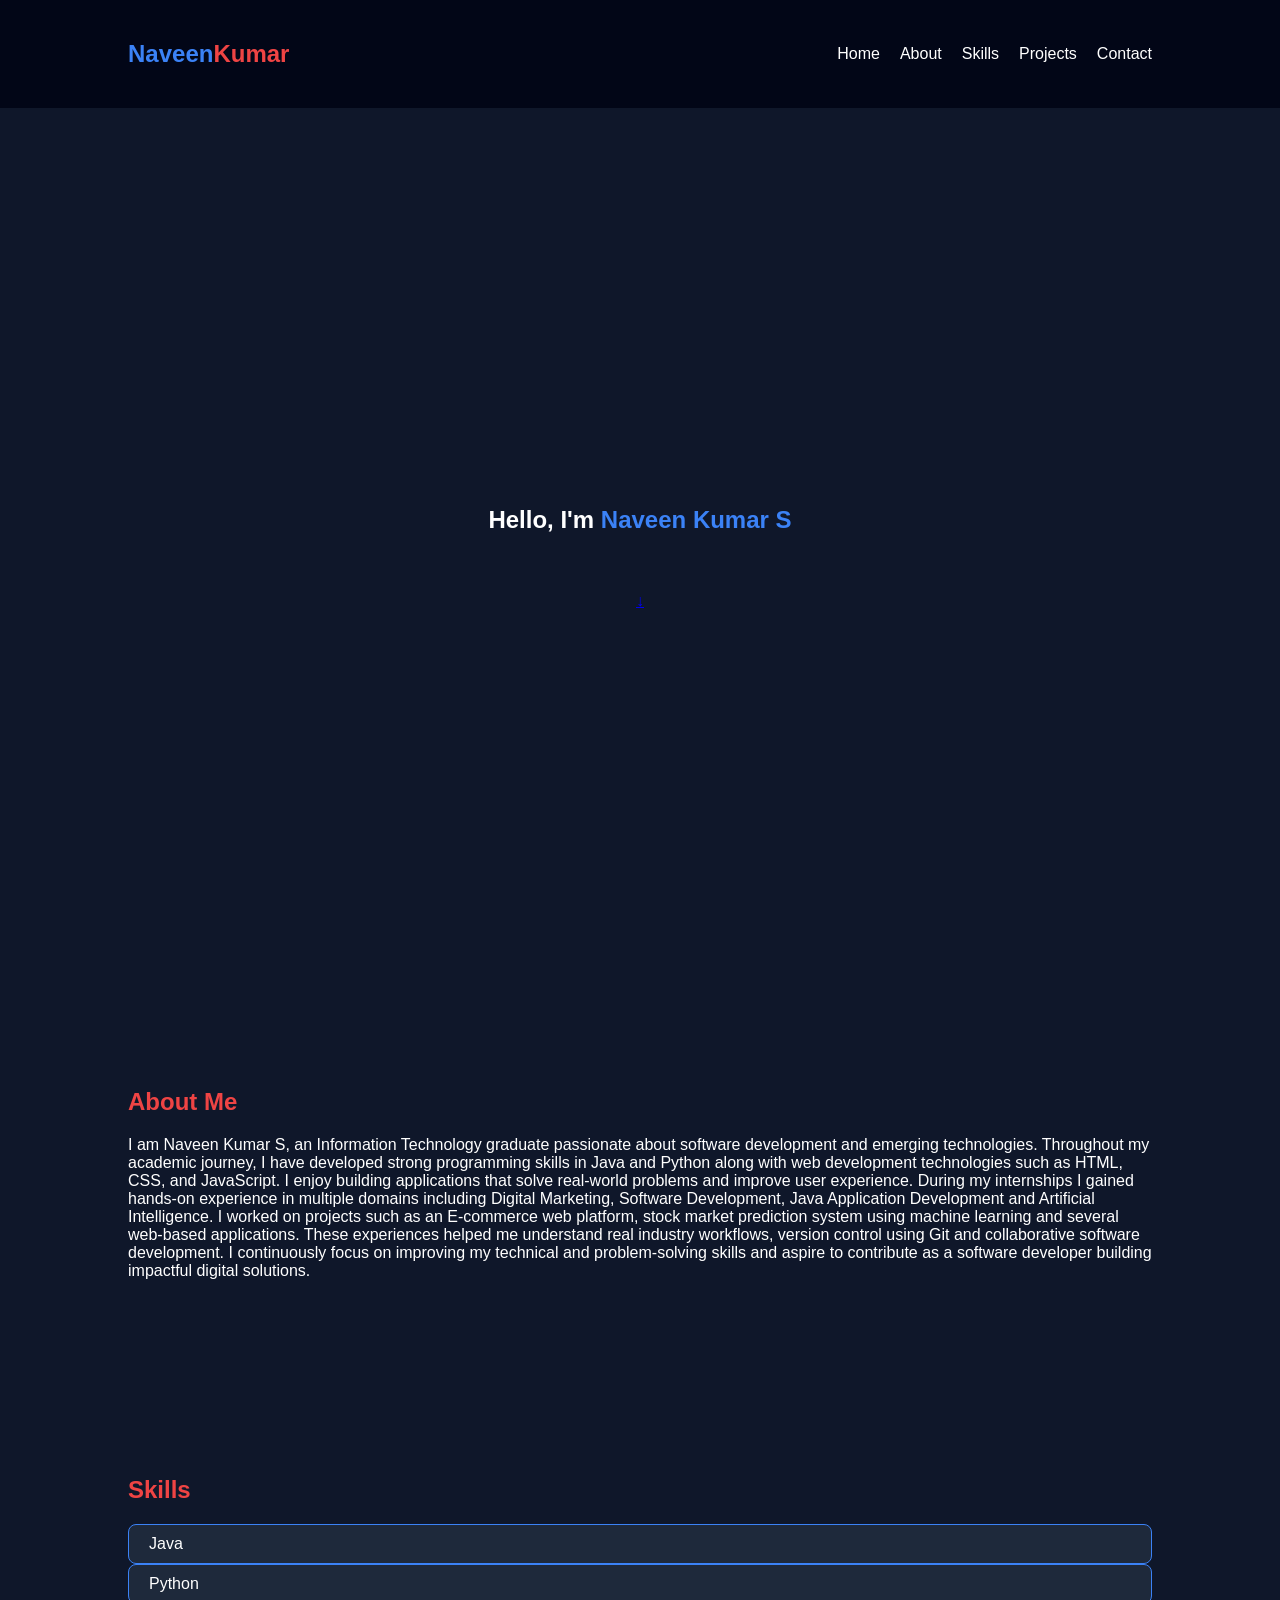
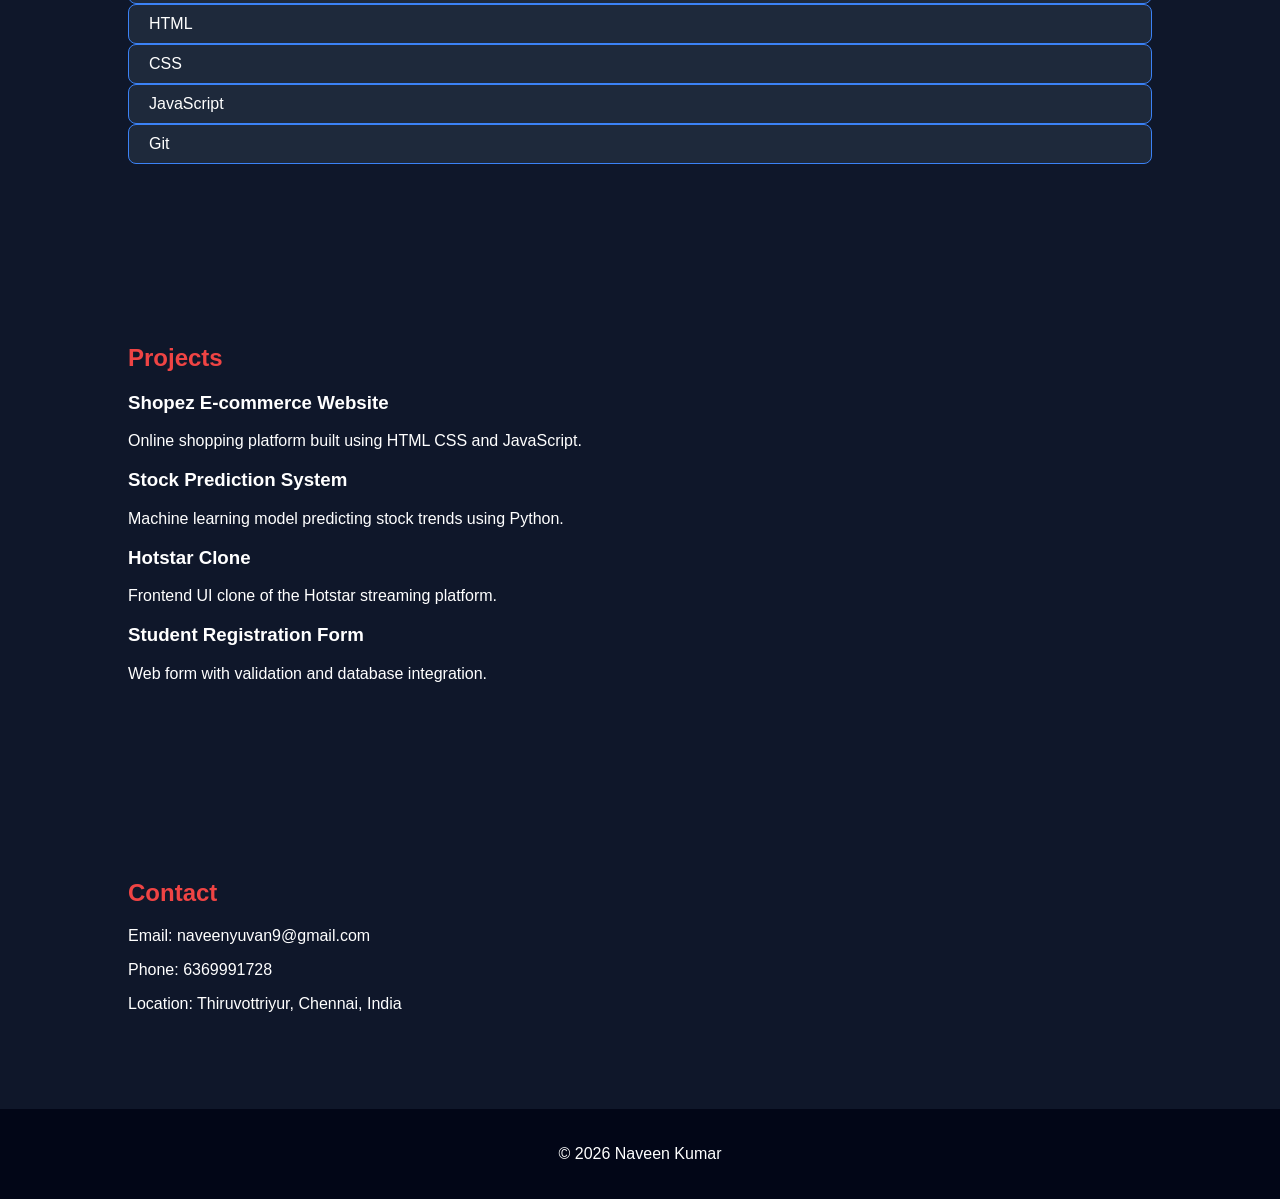
==== index.html @ 556db819 "Update index.html" ====
<!DOCTYPE html>
<html lang="en">

<head>
<meta charset="UTF-8">
<title>Naveen Kumar S| Portfolio</title>

<link rel="stylesheet" href="style.css">

</head>

<body>

<nav>

<h2 class="logo">Naveen<span>Kumar</span></h2>

<ul>

<li><a href="#home">Home</a></li>
<li><a href="#about">About</a></li>
<li><a href="#skills">Skills</a></li>
<li><a href="#projects">Projects</a></li>
<li><a href="#contact">Contact</a></li>

</ul>

</nav>


<section id="home" class="hero">

<h1>Hello, I'm <span>Naveen Kumar S</span></h1>

<h3 class="typing"></h3>

<div class="scroll-down">

<a href="#about">↓</a>

</div>

</section>



<section id="about">

<h2>About Me</h2>

<p>

I am Naveen Kumar S, an Information Technology graduate passionate about
software development and emerging technologies.

Throughout my academic journey, I have developed strong programming
skills in Java and Python along with web development technologies
such as HTML, CSS, and JavaScript.

I enjoy building applications that solve real-world problems and
improve user experience.

During my internships I gained hands-on experience in multiple domains
including Digital Marketing, Software Development, Java Application
Development and Artificial Intelligence.

I worked on projects such as an E-commerce web platform, stock market
prediction system using machine learning and several web-based
applications.

These experiences helped me understand real industry workflows,
version control using Git and collaborative software development.

I continuously focus on improving my technical and problem-solving
skills and aspire to contribute as a software developer building
impactful digital solutions.

</p>

</section>



<section id="skills">

<h2>Skills</h2>

<div class="skills-container">

<div class="skill">Java</div>
<div class="skill">Python</div>
<div class="skill">HTML</div>
<div class="skill">CSS</div>
<div class="skill">JavaScript</div>
<div class="skill">Git</div>

</div>

</section>



<section id="projects">

<h2>Projects</h2>

<div class="projects-grid">

<div class="project-card">

<h3>Shopez E-commerce Website</h3>

<p>
Online shopping platform built using HTML CSS and JavaScript.
</p>

</div>

<div class="project-card">

<h3>Stock Prediction System</h3>

<p>
Machine learning model predicting stock trends using Python.
</p>

</div>

<div class="project-card">

<h3>Hotstar Clone</h3>

<p>
Frontend UI clone of the Hotstar streaming platform.
</p>

</div>

<div class="project-card">

<h3>Student Registration Form</h3>

<p>
Web form with validation and database integration.
</p>

</div>

</div>

</section>



<section id="contact">

<h2>Contact</h2>

<p>Email: naveenyuvan9@gmail.com</p>
<p>Phone: 6369991728</p>
<p>Location: Thiruvottriyur, Chennai, India</p>

</section>



<footer>

<p>© 2026 Naveen Kumar</p>

</footer>


<script src="script.js"></script>
</body>
</html>
---- style.css ----
body{
font-family: Arial;
margin:0;
background:#0f172a;
color:white;
}

nav{
display:flex;
justify-content:space-between;
align-items:center;
padding:20px 10%;
background:#020617;
}

.logo{
color:#3b82f6;
}

.logo span{
color:#ef4444;
}

nav ul{
list-style:none;
display:flex;
gap:20px;
}

nav a{
color:white;
text-decoration:none;
}

.hero{
height:80vh;
display:flex;
flex-direction:column;
justify-content:center;
align-items:center;
text-align:center;
}

.hero span{
color:#3b82f6;
}

section{
padding:80px 10%;
}

h2{
color:#ef4444;
margin-bottom:20px;
}

.skill-box{
display:flex;
flex-wrap:wrap;
gap:15px;
}

.skill{
background:#1e293b;
padding:10px 20px;
border-radius:8px;
border:1px solid #3b82f6;
}

.project-container{
display:grid;
grid-template-columns:repeat(auto-fit,minmax(250px,1fr));
gap:20px;
}

.project{
background:#1e293b;
padding:20px;
border-radius:10px;
border-left:4px solid #ef4444;
}

footer{
text-align:center;
padding:20px;
background:#020617;
}
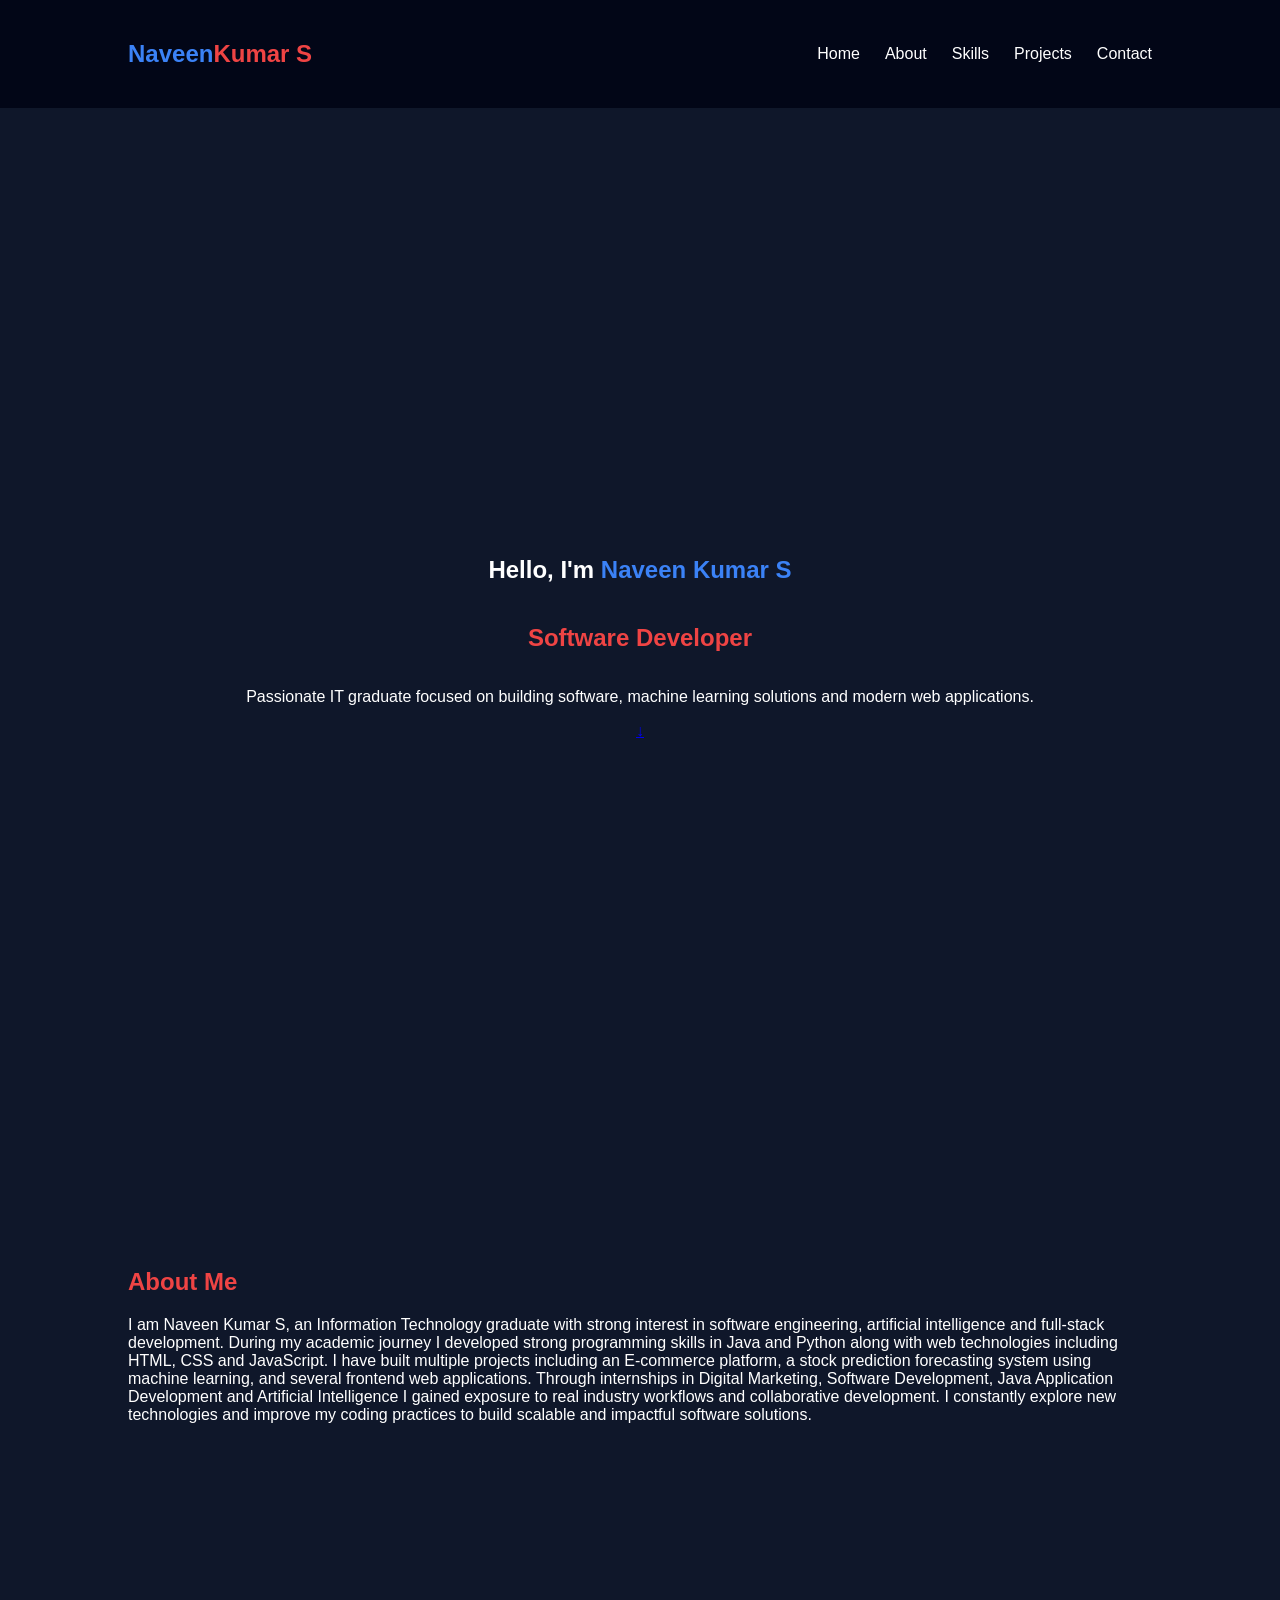
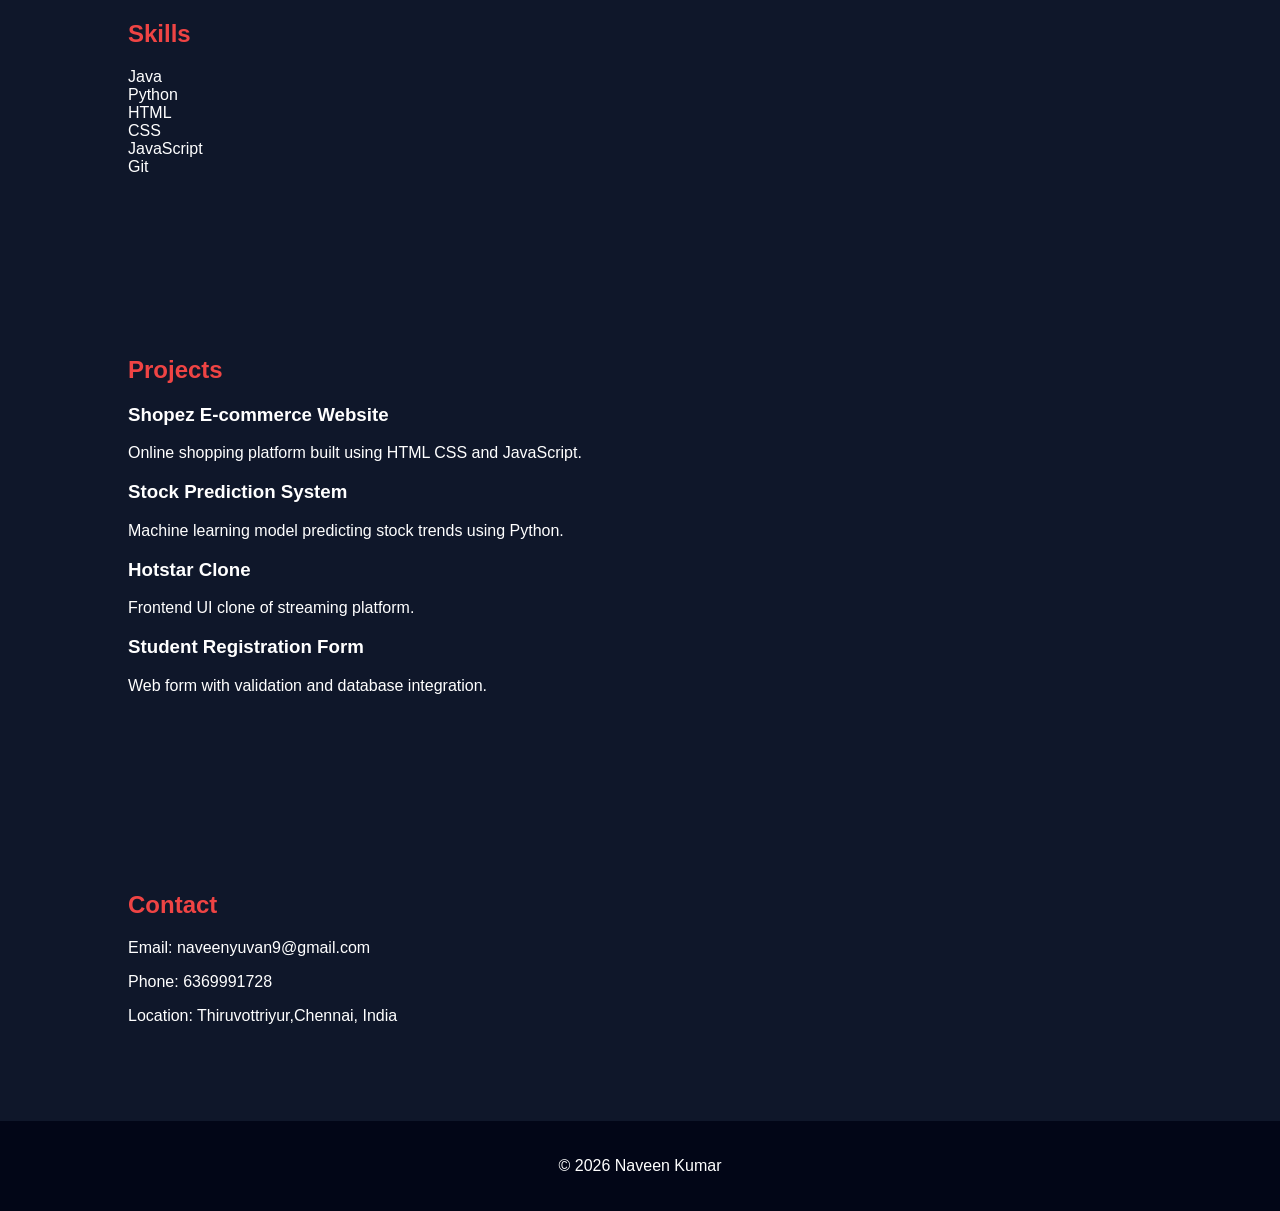
==== commit 50905aff: "Update index.html" ====
--- a/index.html
+++ b/index.html
@@ -11,9 +11,11 @@
 
 <body>
 
+<div id="particles"></div>
+
 <nav>
 
-<h2 class="logo">Naveen<span>Kumar</span></h2>
+<h2 class="logo">Naveen<span>Kumar S</span></h2>
 
 <ul>
 
@@ -32,13 +34,14 @@
 
 <h1>Hello, I'm <span>Naveen Kumar S</span></h1>
 
-<h3 class="typing"></h3>
+<h2 class="typing"></h2>
 
-<div class="scroll-down">
+<p class="hero-desc">
+Passionate IT graduate focused on building software,
+machine learning solutions and modern web applications.
+</p>
 
-<a href="#about">↓</a>
-
-</div>
+<a href="#about" class="down-arrow">↓</a>
 
 </section>
 
@@ -50,30 +53,24 @@
 
 <p>
 
-I am Naveen Kumar S, an Information Technology graduate passionate about
-software development and emerging technologies.
-
-Throughout my academic journey, I have developed strong programming
-skills in Java and Python along with web development technologies
-such as HTML, CSS, and JavaScript.
-
-I enjoy building applications that solve real-world problems and
-improve user experience.
-
-During my internships I gained hands-on experience in multiple domains
-including Digital Marketing, Software Development, Java Application
-Development and Artificial Intelligence.
-
-I worked on projects such as an E-commerce web platform, stock market
-prediction system using machine learning and several web-based
-applications.
-
-These experiences helped me understand real industry workflows,
-version control using Git and collaborative software development.
-
-I continuously focus on improving my technical and problem-solving
-skills and aspire to contribute as a software developer building
-impactful digital solutions.
+  I am Naveen Kumar S, an Information Technology graduate with
+strong interest in software engineering, artificial intelligence
+and full-stack development.
+  
+  During my academic journey I developed strong programming skills
+in Java and Python along with web technologies including
+HTML, CSS and JavaScript.
+  
+  I have built multiple projects including an E-commerce platform,
+a stock prediction forecasting system using machine learning,
+and several frontend web applications.
+  
+  Through internships in Digital Marketing, Software Development,
+Java Application Development and Artificial Intelligence I gained
+exposure to real industry workflows and collaborative development.
+  
+  I constantly explore new technologies and improve my coding
+practices to build scalable and impactful software solutions.
 
 </p>
 
@@ -85,14 +82,14 @@
 
 <h2>Skills</h2>
 
-<div class="skills-container">
+<div class="skills">
 
-<div class="skill">Java</div>
-<div class="skill">Python</div>
-<div class="skill">HTML</div>
-<div class="skill">CSS</div>
-<div class="skill">JavaScript</div>
-<div class="skill">Git</div>
+<div class="card">Java</div>
+<div class="card">Python</div>
+<div class="card">HTML</div>
+<div class="card">CSS</div>
+<div class="card">JavaScript</div>
+<div class="card">Git</div>
 
 </div>
 
@@ -104,9 +101,9 @@
 
 <h2>Projects</h2>
 
-<div class="projects-grid">
+<div class="projects">
 
-<div class="project-card">
+<div class="project">
 
 <h3>Shopez E-commerce Website</h3>
 
@@ -116,7 +113,7 @@
 
 </div>
 
-<div class="project-card">
+<div class="project">
 
 <h3>Stock Prediction System</h3>
 
@@ -126,17 +123,17 @@
 
 </div>
 
-<div class="project-card">
+<div class="project">
 
 <h3>Hotstar Clone</h3>
 
 <p>
-Frontend UI clone of the Hotstar streaming platform.
+Frontend UI clone of streaming platform.
 </p>
 
 </div>
 
-<div class="project-card">
+<div class="project">
 
 <h3>Student Registration Form</h3>
 
@@ -158,7 +155,7 @@
 
 <p>Email: naveenyuvan9@gmail.com</p>
 <p>Phone: 6369991728</p>
-<p>Location: Thiruvottriyur, Chennai, India</p>
+<p>Location: Thiruvottriyur,Chennai, India</p>
 
 </section>
 
--- a/style.css
+++ b/style.css
@@ -1,87 +1,170 @@
 body{
-font-family: Arial;
+
 margin:0;
+font-family:Arial;
 background:#0f172a;
 color:white;
+scroll-behavior:smooth;
+
 }
 
 nav{
+
 display:flex;
 justify-content:space-between;
 align-items:center;
 padding:20px 10%;
 background:#020617;
+position:sticky;
+top:0;
+
 }
 
 .logo{
+
 color:#3b82f6;
+
 }
 
 .logo span{
+
 color:#ef4444;
+
 }
 
 nav ul{
+
 list-style:none;
 display:flex;
-gap:20px;
+gap:25px;
+
 }
 
 nav a{
+
 color:white;
 text-decoration:none;
+transition:0.3s;
+
+}
+
+nav a:hover{
+
+color:#ef4444;
+
 }
 
 .hero{
-height:80vh;
+
+height:100vh;
 display:flex;
 flex-direction:column;
 justify-content:center;
 align-items:center;
 text-align:center;
+
 }
 
 .hero span{
+
 color:#3b82f6;
+
+}
+
+.typing{
+
+color:#ef4444;
+
+}
+
+.scroll-down{
+
+margin-top:40px;
+font-size:40px;
+
+}
+
+.scroll-down a{
+
+color:white;
+text-decoration:none;
+animation: bounce 2s infinite;
+
+}
+
+@keyframes bounce{
+
+0%,100%{transform:translateY(0);}
+50%{transform:translateY(10px);}
+
 }
 
 section{
+
 padding:80px 10%;
+animation:fadeIn 1s;
+
 }
 
 h2{
+
 color:#ef4444;
 margin-bottom:20px;
+
 }
 
-.skill-box{
+.skills-container{
+
 display:flex;
 flex-wrap:wrap;
 gap:15px;
+
 }
 
 .skill{
+
 background:#1e293b;
 padding:10px 20px;
-border-radius:8px;
+border-radius:10px;
 border:1px solid #3b82f6;
+
 }
 
-.project-container{
+.projects-grid{
+
 display:grid;
 grid-template-columns:repeat(auto-fit,minmax(250px,1fr));
 gap:20px;
+
 }
 
-.project{
+.project-card{
+
 background:#1e293b;
 padding:20px;
 border-radius:10px;
 border-left:4px solid #ef4444;
+transition:0.3s;
+
+}
+
+.project-card:hover{
+
+transform:translateY(-5px);
+
 }
 
 footer{
+
 text-align:center;
 padding:20px;
 background:#020617;
+
 }
+
+@keyframes fadeIn{
+
+from{opacity:0;}
+to{opacity:1;}
+
+}
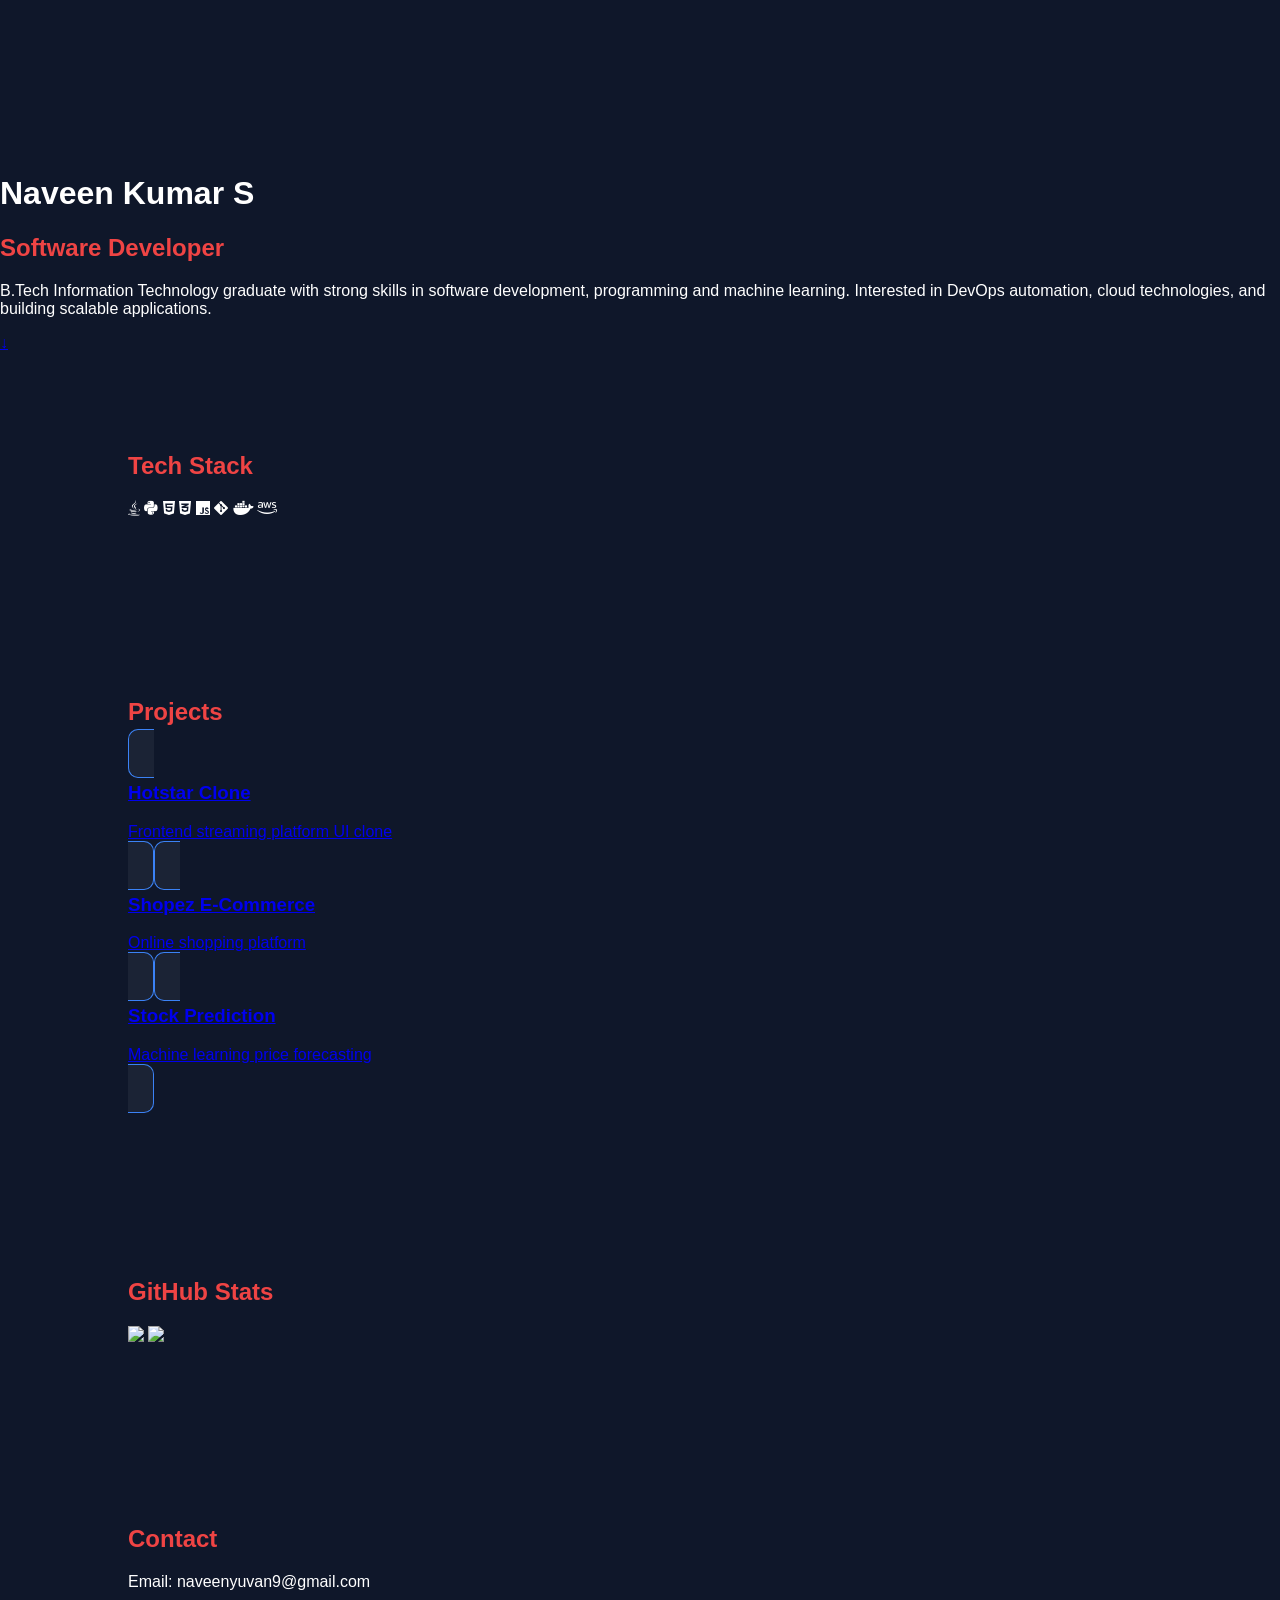
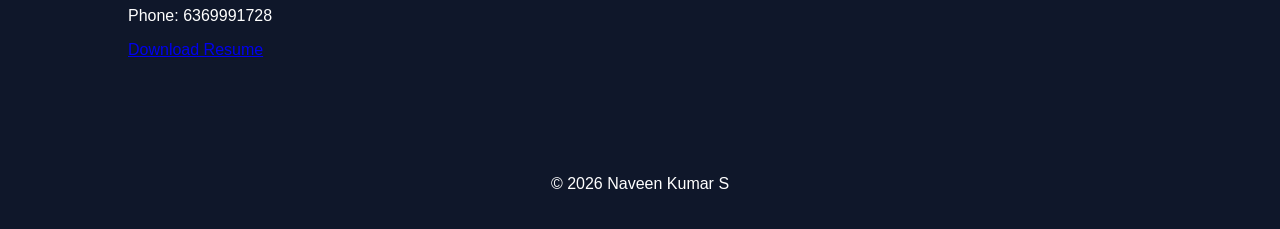
==== commit 0181cf4d: "Update index.html" ====
--- a/index.html
+++ b/index.html
@@ -2,172 +2,130 @@
 <html lang="en">
 
 <head>
+
 <meta charset="UTF-8">
-<title>Naveen Kumar S| Portfolio</title>
+<meta name="viewport" content="width=device-width, initial-scale=1.0">
+
+<title>Naveen Kumar S | Developer Portfolio</title>
 
 <link rel="stylesheet" href="style.css">
+
+<link rel="stylesheet"
+href="https://cdnjs.cloudflare.com/ajax/libs/font-awesome/6.4.0/css/all.min.css">
+
+<script src="https://cdn.jsdelivr.net/npm/typed.js@2.0.12"></script>
 
 </head>
 
 <body>
 
-<div id="particles"></div>
+<div id="loader"></div>
 
-<nav>
+<canvas id="cloud"></canvas>
 
-<h2 class="logo">Naveen<span>Kumar S</span></h2>
+<header>
 
-<ul>
-
-<li><a href="#home">Home</a></li>
-<li><a href="#about">About</a></li>
-<li><a href="#skills">Skills</a></li>
-<li><a href="#projects">Projects</a></li>
-<li><a href="#contact">Contact</a></li>
-
-</ul>
-
-</nav>
-
-
-<section id="home" class="hero">
-
-<h1>Hello, I'm <span>Naveen Kumar S</span></h1>
+<h1>Naveen Kumar S</h1>
 
 <h2 class="typing"></h2>
 
-<p class="hero-desc">
-Passionate IT graduate focused on building software,
-machine learning solutions and modern web applications.
-</p>
+<p class="intro">
 
-<a href="#about" class="down-arrow">↓</a>
+B.Tech Information Technology graduate with strong skills in
+software development, programming and machine learning.
 
-</section>
-
-
-
-<section id="about">
-
-<h2>About Me</h2>
-
-<p>
-
-  I am Naveen Kumar S, an Information Technology graduate with
-strong interest in software engineering, artificial intelligence
-and full-stack development.
-  
-  During my academic journey I developed strong programming skills
-in Java and Python along with web technologies including
-HTML, CSS and JavaScript.
-  
-  I have built multiple projects including an E-commerce platform,
-a stock prediction forecasting system using machine learning,
-and several frontend web applications.
-  
-  Through internships in Digital Marketing, Software Development,
-Java Application Development and Artificial Intelligence I gained
-exposure to real industry workflows and collaborative development.
-  
-  I constantly explore new technologies and improve my coding
-practices to build scalable and impactful software solutions.
+Interested in DevOps automation, cloud technologies,
+and building scalable applications.
 
 </p>
 
-</section>
+<a href="#skills" class="scroll">↓</a>
 
-
+</header>
 
 <section id="skills">
 
-<h2>Skills</h2>
+<h2>Tech Stack</h2>
 
-<div class="skills">
+<div class="icons">
 
-<div class="card">Java</div>
-<div class="card">Python</div>
-<div class="card">HTML</div>
-<div class="card">CSS</div>
-<div class="card">JavaScript</div>
-<div class="card">Git</div>
+<i class="fab fa-java"></i>
+<i class="fab fa-python"></i>
+<i class="fab fa-html5"></i>
+<i class="fab fa-css3-alt"></i>
+<i class="fab fa-js"></i>
+<i class="fab fa-git-alt"></i>
+<i class="fab fa-docker"></i>
+<i class="fab fa-aws"></i>
 
 </div>
 
 </section>
 
-
-
-<section id="projects">
+<section>
 
 <h2>Projects</h2>
 
-<div class="projects">
+<div class="project-grid">
 
-<div class="project">
-
-<h3>Shopez E-commerce Website</h3>
-
-<p>
-Online shopping platform built using HTML CSS and JavaScript.
-</p>
-
-</div>
-
-<div class="project">
-
-<h3>Stock Prediction System</h3>
-
-<p>
-Machine learning model predicting stock trends using Python.
-</p>
-
-</div>
-
-<div class="project">
+<a href="projects/hotstar.html" class="card">
 
 <h3>Hotstar Clone</h3>
+<p>Frontend streaming platform UI clone</p>
 
-<p>
-Frontend UI clone of streaming platform.
-</p>
+</a>
 
-</div>
+<a href="projects/shopez.html" class="card">
 
-<div class="project">
+<h3>Shopez E-Commerce</h3>
+<p>Online shopping platform</p>
 
-<h3>Student Registration Form</h3>
+</a>
 
-<p>
-Web form with validation and database integration.
-</p>
+<a href="projects/stock.html" class="card">
 
-</div>
+<h3>Stock Prediction</h3>
+<p>Machine learning price forecasting</p>
+
+</a>
 
 </div>
 
 </section>
 
+<section id="github">
 
+<h2>GitHub Stats</h2>
 
-<section id="contact">
+<img src="https://github-readme-stats.vercel.app/api?username=YOURUSERNAME&show_icons=true&theme=tokyonight">
+
+<img src="https://github-readme-streak-stats.herokuapp.com/?user=YOURUSERNAME&theme=tokyonight">
+
+</section>
+
+<section>
 
 <h2>Contact</h2>
 
 <p>Email: naveenyuvan9@gmail.com</p>
 <p>Phone: 6369991728</p>
-<p>Location: Thiruvottriyur,Chennai, India</p>
+
+<a href="assets/resume.pdf" class="resume" download>
+
+Download Resume
+
+</a>
 
 </section>
 
-
-
 <footer>
 
-<p>© 2026 Naveen Kumar</p>
+<p>© 2026 Naveen Kumar S</p>
 
 </footer>
 
+<script src="script.js"></script>
 
-<script src="script.js"></script>
 </body>
+
 </html>
--- a/style.css
+++ b/style.css
@@ -8,15 +8,22 @@
 
 }
 
+#particles{
+
+position:fixed;
+width:100%;
+height:100%;
+background:radial-gradient(circle,#1e293b,#020617);
+z-index:-1;
+
+}
+
 nav{
 
 display:flex;
 justify-content:space-between;
-align-items:center;
 padding:20px 10%;
 background:#020617;
-position:sticky;
-top:0;
 
 }
 
@@ -34,9 +41,9 @@
 
 nav ul{
 
-list-style:none;
 display:flex;
 gap:25px;
+list-style:none;
 
 }
 
@@ -44,7 +51,7 @@
 
 color:white;
 text-decoration:none;
-transition:0.3s;
+transition:.3s;
 
 }
 
@@ -77,60 +84,60 @@
 
 }
 
-.scroll-down{
+.hero-desc{
+
+max-width:500px;
+
+}
+
+.down-arrow{
 
 margin-top:40px;
 font-size:40px;
-
-}
-
-.scroll-down a{
-
 color:white;
 text-decoration:none;
-animation: bounce 2s infinite;
+animation:bounce 2s infinite;
 
 }
 
 @keyframes bounce{
 
-0%,100%{transform:translateY(0);}
-50%{transform:translateY(10px);}
+0%,100%{transform:translateY(0)}
+50%{transform:translateY(12px)}
 
 }
 
 section{
 
 padding:80px 10%;
-animation:fadeIn 1s;
+animation:fade 1s;
 
 }
 
 h2{
 
 color:#ef4444;
-margin-bottom:20px;
 
 }
 
-.skills-container{
+.skills{
 
 display:flex;
 flex-wrap:wrap;
-gap:15px;
+gap:20px;
 
 }
 
-.skill{
+.card{
 
-background:#1e293b;
-padding:10px 20px;
+background:rgba(255,255,255,0.05);
+padding:15px 25px;
 border-radius:10px;
 border:1px solid #3b82f6;
 
 }
 
-.projects-grid{
+.projects{
 
 display:grid;
 grid-template-columns:repeat(auto-fit,minmax(250px,1fr));
@@ -138,17 +145,17 @@
 
 }
 
-.project-card{
+.project{
 
-background:#1e293b;
+background:rgba(255,255,255,0.05);
 padding:20px;
 border-radius:10px;
 border-left:4px solid #ef4444;
-transition:0.3s;
+transition:.3s;
 
 }
 
-.project-card:hover{
+.project:hover{
 
 transform:translateY(-5px);
 
@@ -158,13 +165,12 @@
 
 text-align:center;
 padding:20px;
-background:#020617;
 
 }
 
-@keyframes fadeIn{
+@keyframes fade{
 
-from{opacity:0;}
-to{opacity:1;}
+from{opacity:0}
+to{opacity:1}
 
 }
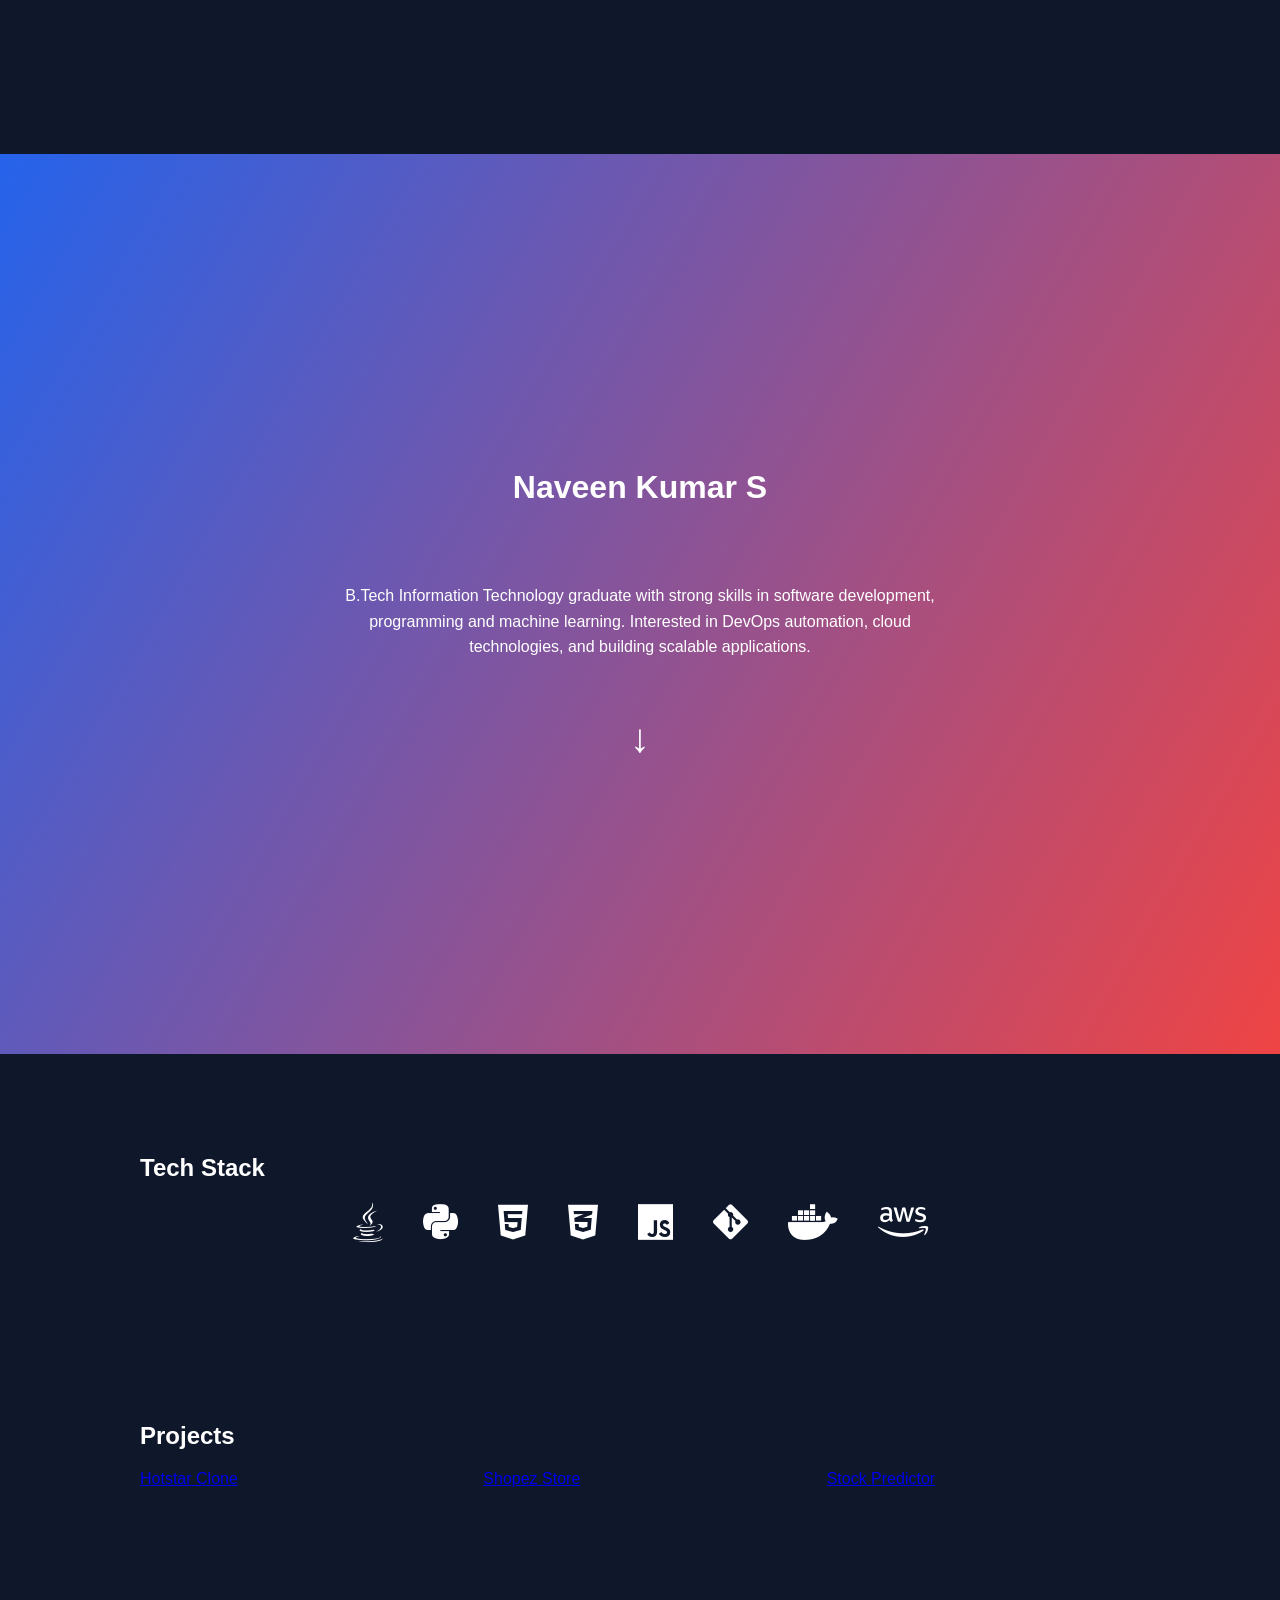
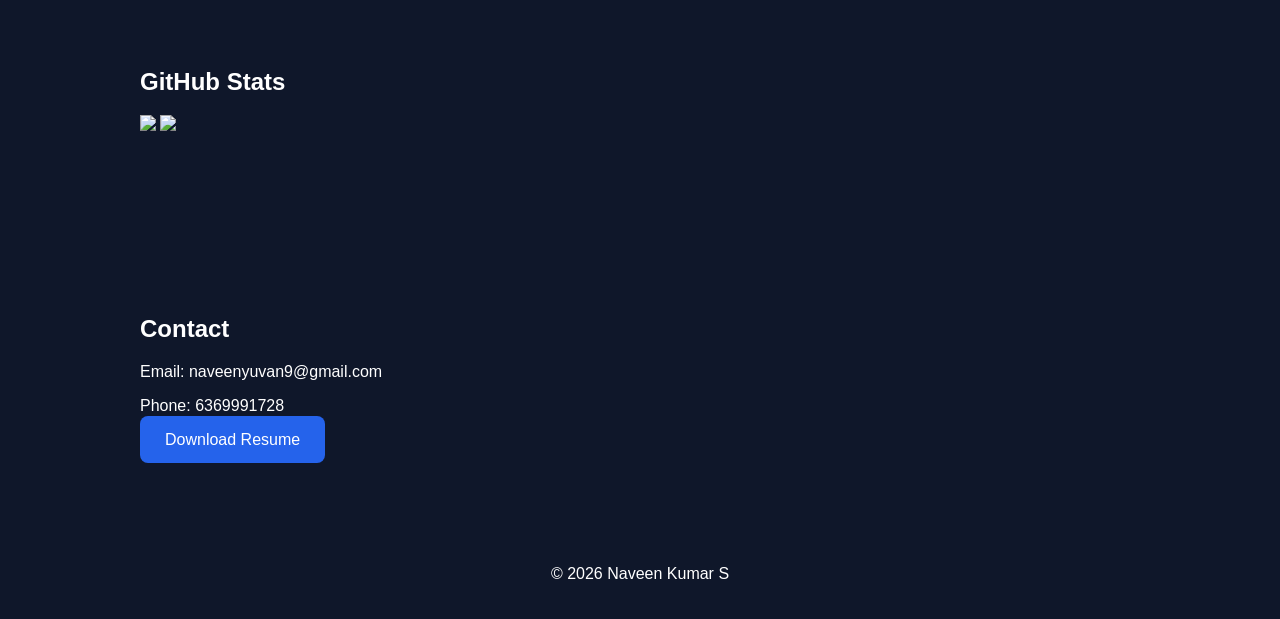
==== commit 23c4a151: "Update index.html" ====
--- a/index.html
+++ b/index.html
@@ -68,25 +68,16 @@
 
 <div class="project-grid">
 
-<a href="projects/hotstar.html" class="card">
-
-<h3>Hotstar Clone</h3>
-<p>Frontend streaming platform UI clone</p>
-
+<a href="projects/hotstar.html" class="project-card">
+Hotstar Clone
 </a>
 
-<a href="projects/shopez.html" class="card">
-
-<h3>Shopez E-Commerce</h3>
-<p>Online shopping platform</p>
-
+<a href="projects/shopez.html" class="project-card">
+Shopez Store
 </a>
 
-<a href="projects/stock.html" class="card">
-
-<h3>Stock Prediction</h3>
-<p>Machine learning price forecasting</p>
-
+<a href="projects/stock.html" class="project-card">
+Stock Predictor
 </a>
 
 </div>
--- a/style.css
+++ b/style.css
@@ -1,176 +1,90 @@
 body{
-
 margin:0;
 font-family:Arial;
 background:#0f172a;
 color:white;
 scroll-behavior:smooth;
-
 }
 
-#particles{
-
-position:fixed;
-width:100%;
-height:100%;
-background:radial-gradient(circle,#1e293b,#020617);
-z-index:-1;
-
-}
-
-nav{
-
-display:flex;
-justify-content:space-between;
-padding:20px 10%;
-background:#020617;
-
-}
-
-.logo{
-
-color:#3b82f6;
-
-}
-
-.logo span{
-
-color:#ef4444;
-
-}
-
-nav ul{
-
-display:flex;
-gap:25px;
-list-style:none;
-
-}
-
-nav a{
-
-color:white;
-text-decoration:none;
-transition:.3s;
-
-}
-
-nav a:hover{
-
-color:#ef4444;
-
-}
-
-.hero{
-
+header{
 height:100vh;
 display:flex;
 flex-direction:column;
 justify-content:center;
 align-items:center;
 text-align:center;
-
+background:linear-gradient(120deg,#2563eb,#ef4444);
 }
 
-.hero span{
-
-color:#3b82f6;
-
+.intro{
+max-width:600px;
+line-height:1.6;
 }
 
-.typing{
-
-color:#ef4444;
-
-}
-
-.hero-desc{
-
-max-width:500px;
-
-}
-
-.down-arrow{
-
+.scroll{
+font-size:40px;
+text-decoration:none;
 margin-top:40px;
-font-size:40px;
 color:white;
-text-decoration:none;
-animation:bounce 2s infinite;
-
-}
-
-@keyframes bounce{
-
-0%,100%{transform:translateY(0)}
-50%{transform:translateY(12px)}
-
 }
 
 section{
-
-padding:80px 10%;
-animation:fade 1s;
-
+padding:80px 20px;
+max-width:1000px;
+margin:auto;
 }
 
-h2{
-
-color:#ef4444;
-
+.icons{
+display:flex;
+gap:40px;
+justify-content:center;
+font-size:40px;
+animation:float 6s infinite ease-in-out;
 }
 
-.skills{
+@keyframes float{
+0%{transform:translateY(0)}
+50%{transform:translateY(-20px)}
+100%{transform:translateY(0)}
+}
 
-display:flex;
-flex-wrap:wrap;
-gap:20px;
-
+.project-grid{
+display:grid;
+grid-template-columns:repeat(auto-fit,minmax(250px,1fr));
+gap:30px;
 }
 
 .card{
-
-background:rgba(255,255,255,0.05);
-padding:15px 25px;
-border-radius:10px;
-border:1px solid #3b82f6;
-
+background:#1e293b;
+padding:30px;
+border-radius:12px;
+text-decoration:none;
+color:white;
+transition:0.4s;
 }
 
-.projects{
-
-display:grid;
-grid-template-columns:repeat(auto-fit,minmax(250px,1fr));
-gap:20px;
-
+.card:hover{
+transform:translateY(-10px) scale(1.05);
+background:#2563eb;
 }
 
-.project{
-
-background:rgba(255,255,255,0.05);
-padding:20px;
-border-radius:10px;
-border-left:4px solid #ef4444;
-transition:.3s;
-
-}
-
-.project:hover{
-
-transform:translateY(-5px);
-
+.resume{
+padding:15px 25px;
+background:#2563eb;
+border-radius:8px;
+text-decoration:none;
+color:white;
 }
 
 footer{
-
 text-align:center;
 padding:20px;
-
 }
 
-@keyframes fade{
-
-from{opacity:0}
-to{opacity:1}
-
+#loader{
+position:fixed;
+width:100%;
+height:100%;
+background:#0f172a;
+z-index:1000;
 }
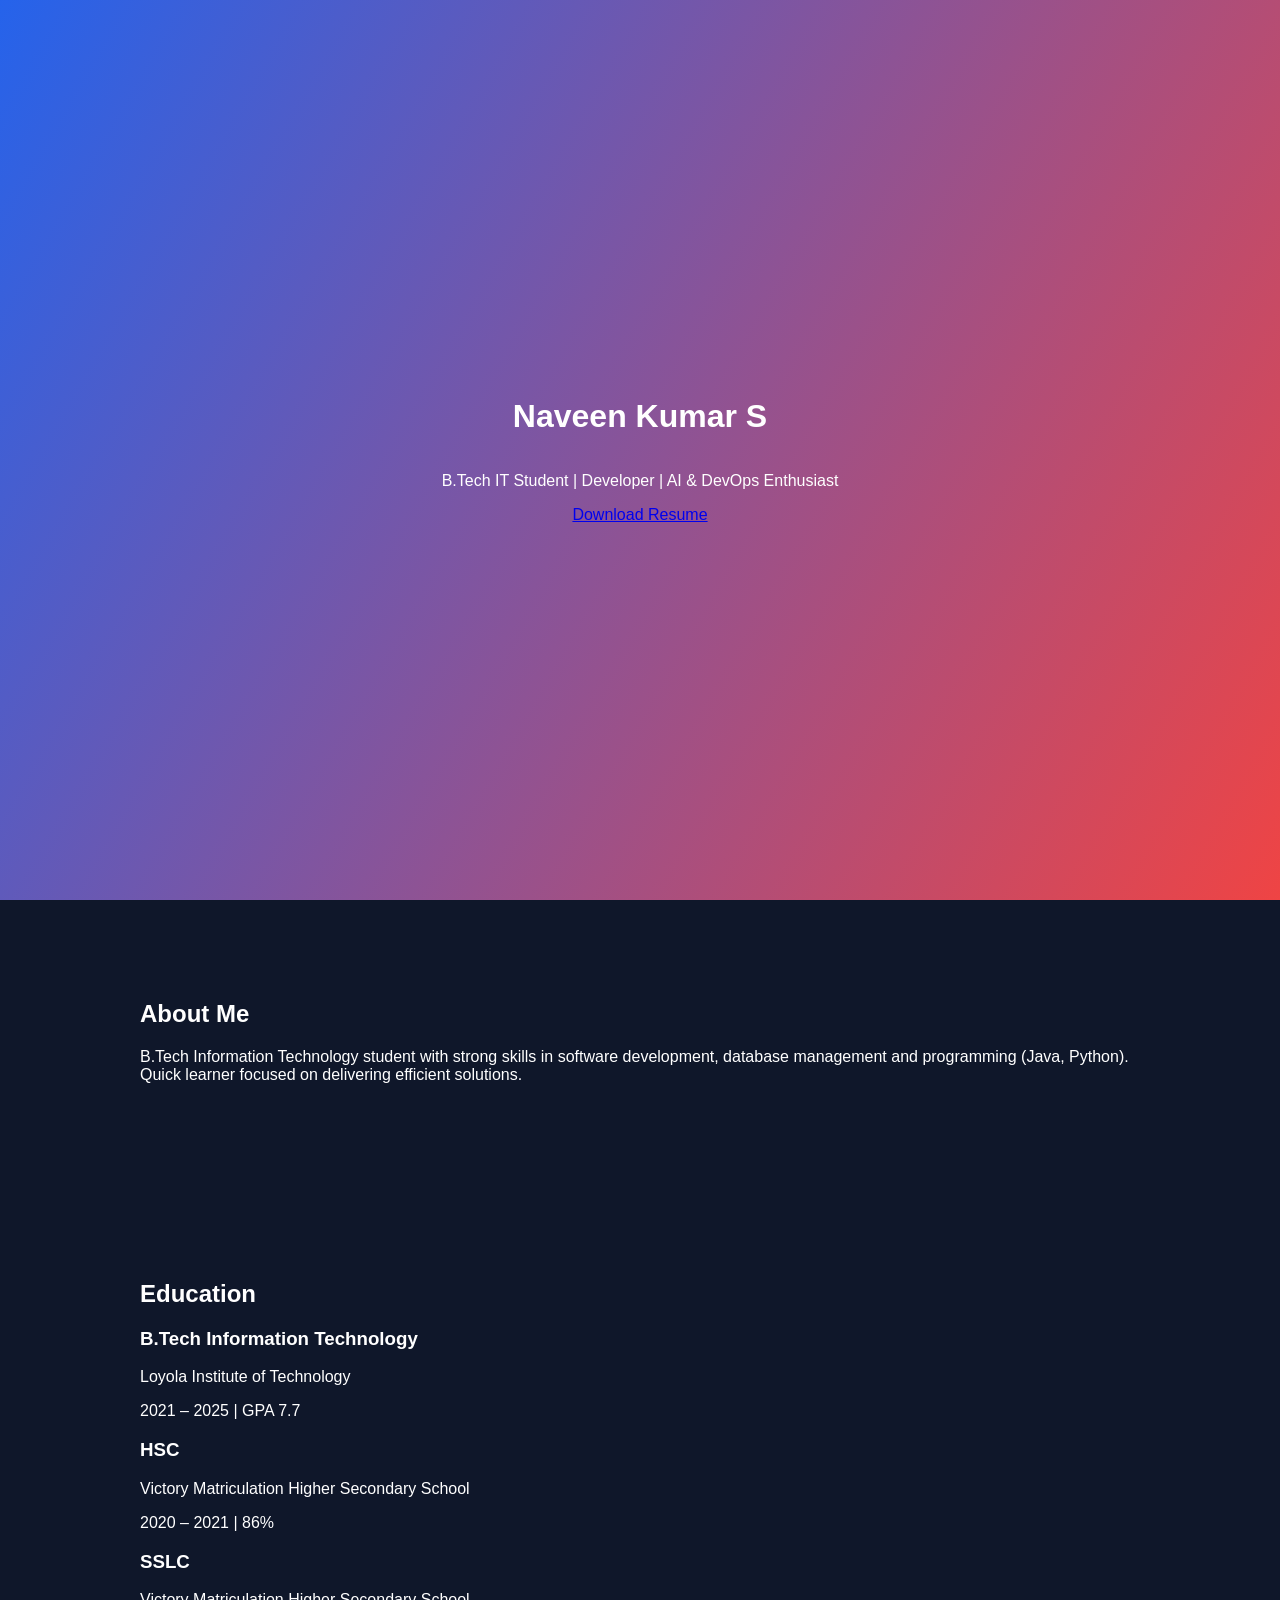
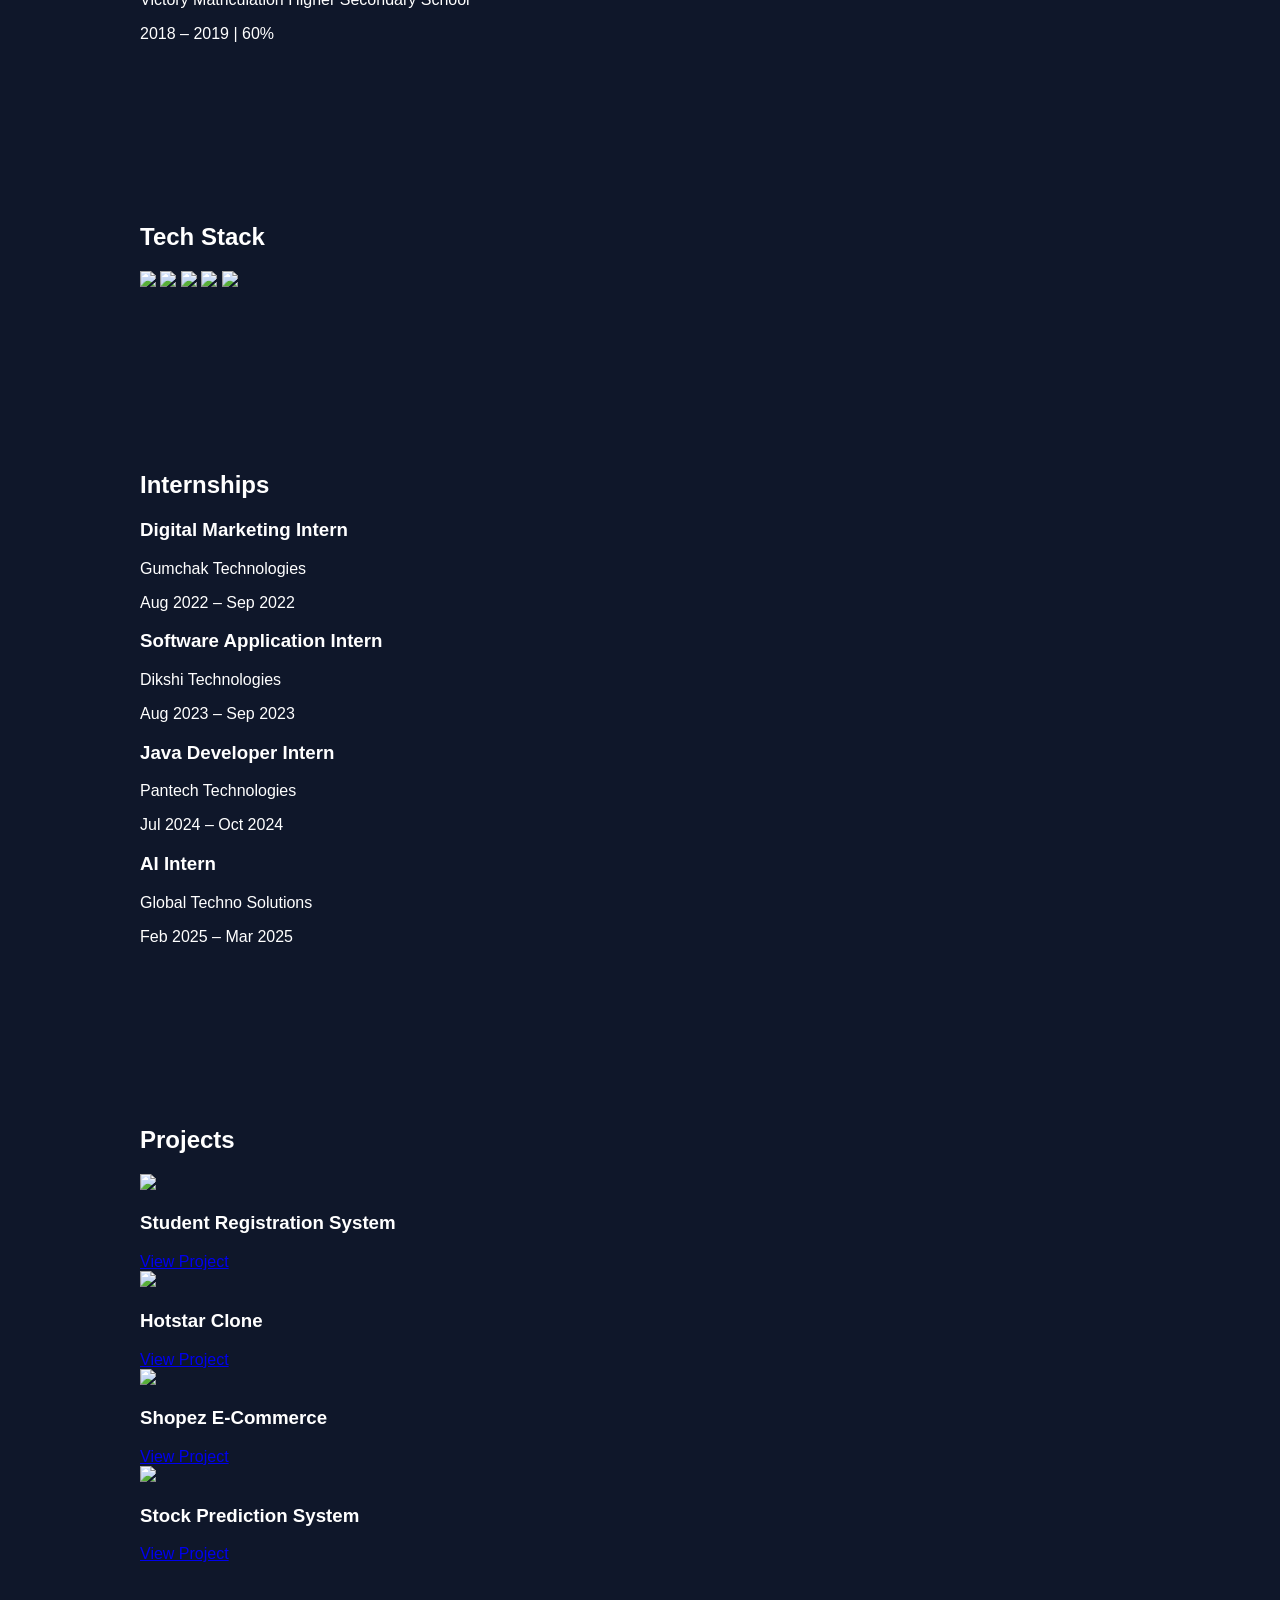
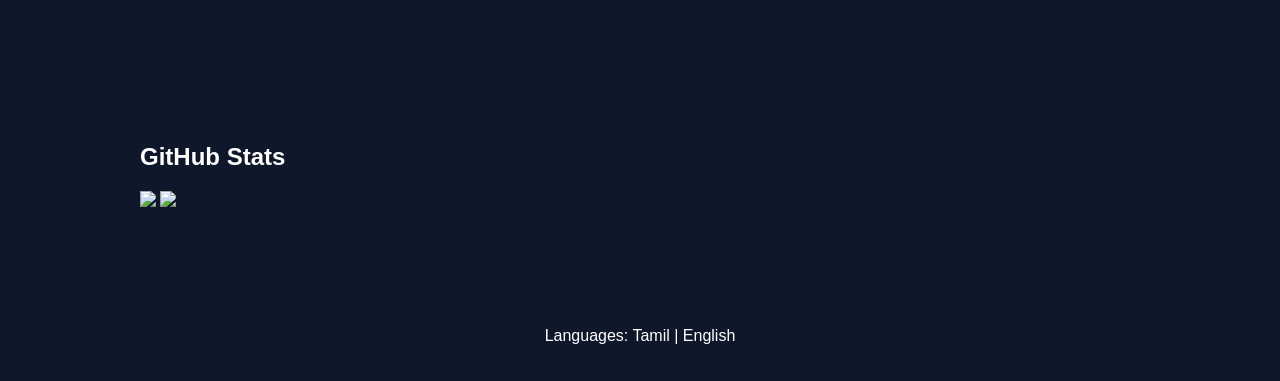
==== commit 26d11ce6: "Update index.html" ====
--- a/index.html
+++ b/index.html
@@ -1,90 +1,207 @@
 <!DOCTYPE html>
-<html lang="en">
+<html>
 
 <head>
 
-<meta charset="UTF-8">
-<meta name="viewport" content="width=device-width, initial-scale=1.0">
-
-<title>Naveen Kumar S | Developer Portfolio</title>
+<title>Naveen Kumar S| Portfolio</title>
 
 <link rel="stylesheet" href="style.css">
 
-<link rel="stylesheet"
-href="https://cdnjs.cloudflare.com/ajax/libs/font-awesome/6.4.0/css/all.min.css">
-
-<script src="https://cdn.jsdelivr.net/npm/typed.js@2.0.12"></script>
+<script defer src="script.js"></script>
 
 </head>
 
 <body>
 
-<div id="loader"></div>
-
-<canvas id="cloud"></canvas>
-
-<header>
-
-<h1>Naveen Kumar S</h1>
-
-<h2 class="typing"></h2>
-
-<p class="intro">
-
-B.Tech Information Technology graduate with strong skills in
-software development, programming and machine learning.
-
-Interested in DevOps automation, cloud technologies,
-and building scalable applications.
+<div class="cloud-bg"></div>
+
+<header class="hero">
+
+<h1 class="name">Naveen Kumar S</h1>
+
+<p class="role">B.Tech IT Student | Developer | AI & DevOps Enthusiast</p>
+
+<a class="resume-btn" href="resume.pdf" download>Download Resume</a>
+
+</header>
+
+
+<section class="about">
+
+<h2>About Me</h2>
+
+<p>
+
+B.Tech Information Technology student with strong skills in software development,
+database management and programming (Java, Python).
+Quick learner focused on delivering efficient solutions.
 
 </p>
 
-<a href="#skills" class="scroll">↓</a>
-
-</header>
-
-<section id="skills">
+</section>
+
+
+<section class="education">
+
+<h2>Education</h2>
+
+<div class="timeline">
+
+<div class="edu-card">
+
+<h3>B.Tech Information Technology</h3>
+
+<p>Loyola Institute of Technology</p>
+
+<span>2021 – 2025 | GPA 7.7</span>
+
+</div>
+
+<div class="edu-card">
+
+<h3>HSC</h3>
+
+<p>Victory Matriculation Higher Secondary School</p>
+
+<span>2020 – 2021 | 86%</span>
+
+</div>
+
+<div class="edu-card">
+
+<h3>SSLC</h3>
+
+<p>Victory Matriculation Higher Secondary School</p>
+
+<span>2018 – 2019 | 60%</span>
+
+</div>
+
+</div>
+
+</section>
+
+
+<section class="skills">
 
 <h2>Tech Stack</h2>
 
-<div class="icons">
-
-<i class="fab fa-java"></i>
-<i class="fab fa-python"></i>
-<i class="fab fa-html5"></i>
-<i class="fab fa-css3-alt"></i>
-<i class="fab fa-js"></i>
-<i class="fab fa-git-alt"></i>
-<i class="fab fa-docker"></i>
-<i class="fab fa-aws"></i>
-
-</div>
-
-</section>
-
-<section>
+<div class="tech-icons">
+
+<img src="https://cdn.jsdelivr.net/gh/devicons/devicon/icons/python/python-original.svg">
+
+<img src="https://cdn.jsdelivr.net/gh/devicons/devicon/icons/java/java-original.svg">
+
+<img src="https://cdn.jsdelivr.net/gh/devicons/devicon/icons/html5/html5-original.svg">
+
+<img src="https://cdn.jsdelivr.net/gh/devicons/devicon/icons/css3/css3-original.svg">
+
+<img src="https://cdn.jsdelivr.net/gh/devicons/devicon/icons/javascript/javascript-original.svg">
+
+</div>
+
+</section>
+
+
+<section class="internships">
+
+<h2>Internships</h2>
+
+<div class="timeline">
+
+<div class="edu-card">
+
+<h3>Digital Marketing Intern</h3>
+
+<p>Gumchak Technologies</p>
+
+<span>Aug 2022 – Sep 2022</span>
+
+</div>
+
+<div class="edu-card">
+
+<h3>Software Application Intern</h3>
+
+<p>Dikshi Technologies</p>
+
+<span>Aug 2023 – Sep 2023</span>
+
+</div>
+
+<div class="edu-card">
+
+<h3>Java Developer Intern</h3>
+
+<p>Pantech Technologies</p>
+
+<span>Jul 2024 – Oct 2024</span>
+
+</div>
+
+<div class="edu-card">
+
+<h3>AI Intern</h3>
+
+<p>Global Techno Solutions</p>
+
+<span>Feb 2025 – Mar 2025</span>
+
+</div>
+
+</div>
+
+</section>
+
+
+<section class="projects">
 
 <h2>Projects</h2>
 
-<div class="project-grid">
-
-<a href="projects/hotstar.html" class="project-card">
-Hotstar Clone
-</a>
-
-<a href="projects/shopez.html" class="project-card">
-Shopez Store
-</a>
-
-<a href="projects/stock.html" class="project-card">
-Stock Predictor
-</a>
-
-</div>
-
-</section>
-
-<section id="github">
+<div class="project-card">
+
+<img src="https://img.icons8.com/color/96/form.png">
+
+<h3>Student Registration System</h3>
+
+<a href="projects/student.html">View Project</a>
+
+</div>
+
+<div class="project-card">
+
+<img src="https://img.icons8.com/color/96/netflix.png">
+
+<h3>Hotstar Clone</h3>
+
+<a href="projects/hotstar.html">View Project</a>
+
+</div>
+
+<div class="project-card">
+
+<img src="https://img.icons8.com/color/96/shopping-cart.png">
+
+<h3>Shopez E-Commerce</h3>
+
+<a href="projects/shopez.html">View Project</a>
+
+</div>
+
+<div class="project-card">
+
+<img src="https://img.icons8.com/color/96/combo-chart.png">
+
+<h3>Stock Prediction System</h3>
+
+<a href="projects/stock.html">View Project</a>
+
+</div>
+
+</section>
+
+
+<section class="github">
 
 <h2>GitHub Stats</h2>
 
@@ -94,29 +211,13 @@
 
 </section>
 
-<section>
-
-<h2>Contact</h2>
-
-<p>Email: naveenyuvan9@gmail.com</p>
-<p>Phone: 6369991728</p>
-
-<a href="assets/resume.pdf" class="resume" download>
-
-Download Resume
-
-</a>
-
-</section>
 
 <footer>
 
-<p>© 2026 Naveen Kumar S</p>
+<p>Languages: Tamil | English</p>
 
 </footer>
 
-<script src="script.js"></script>
-
 </body>
 
 </html>
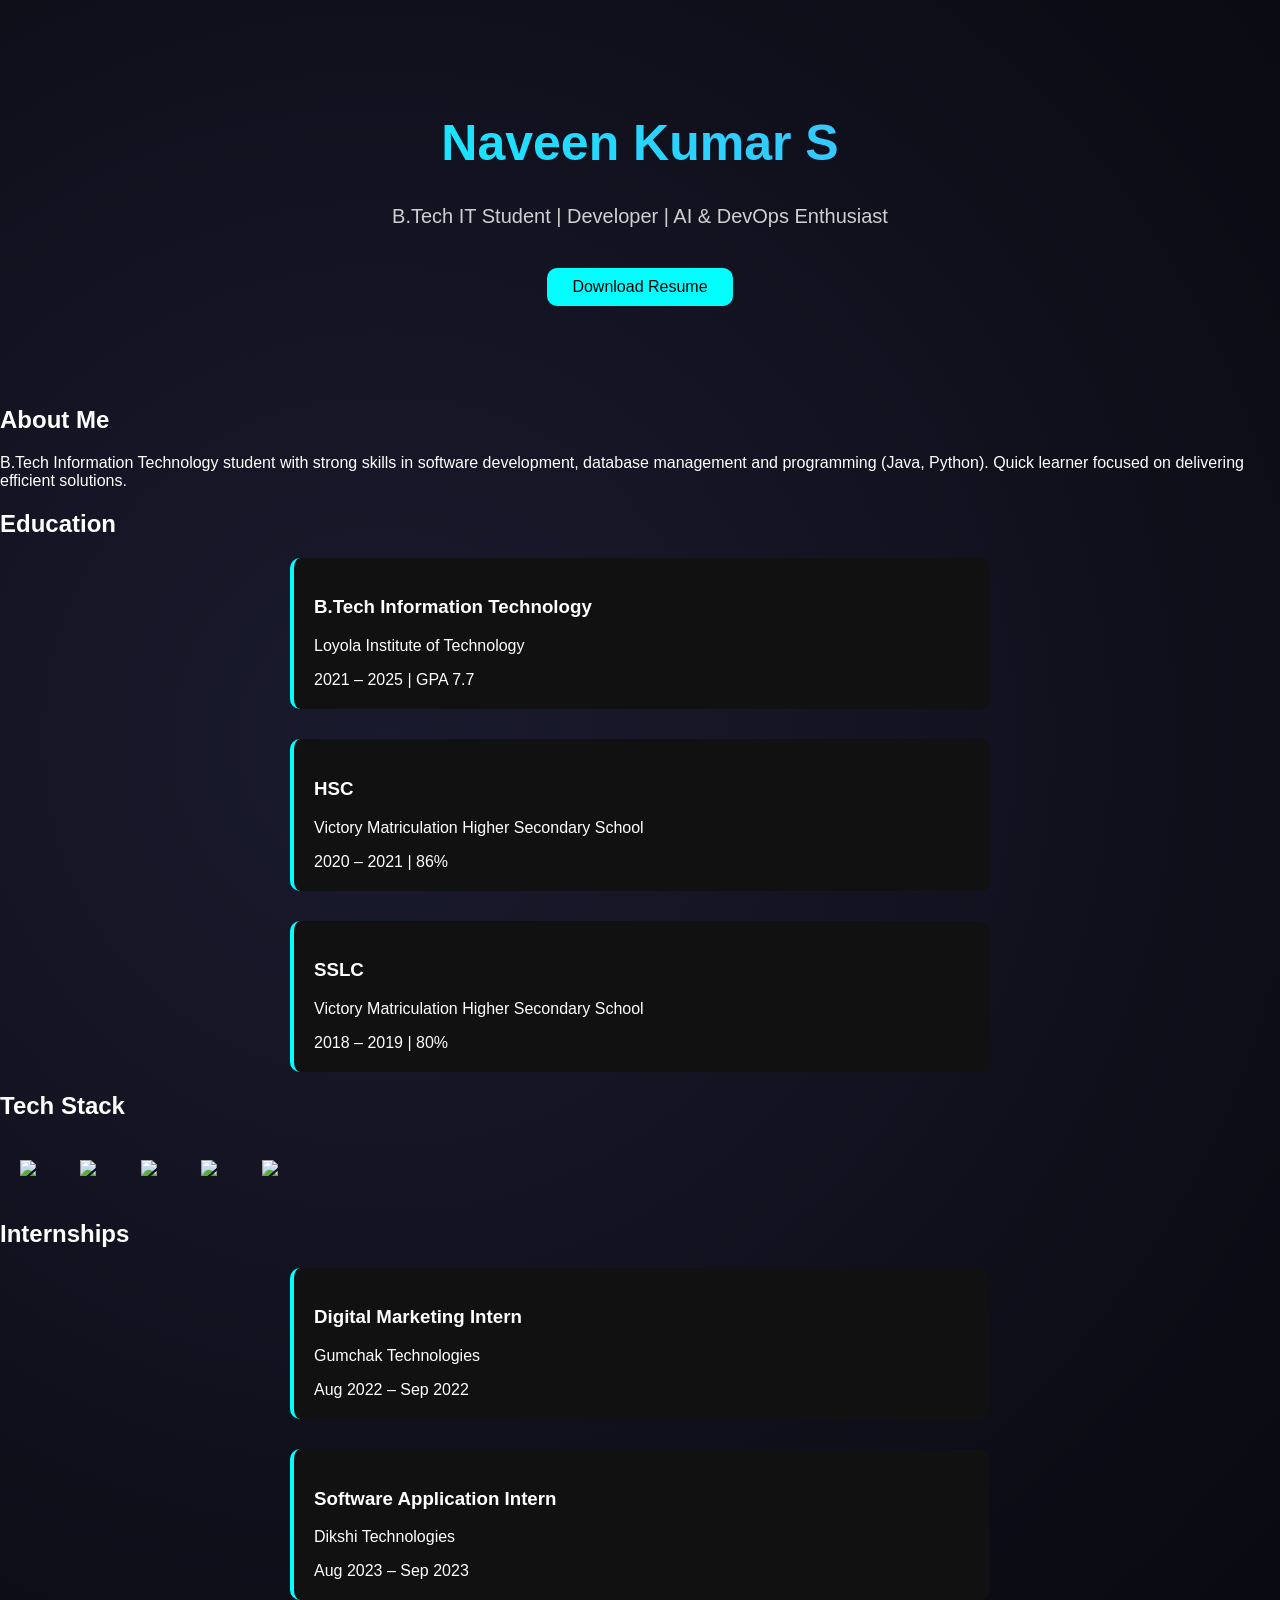
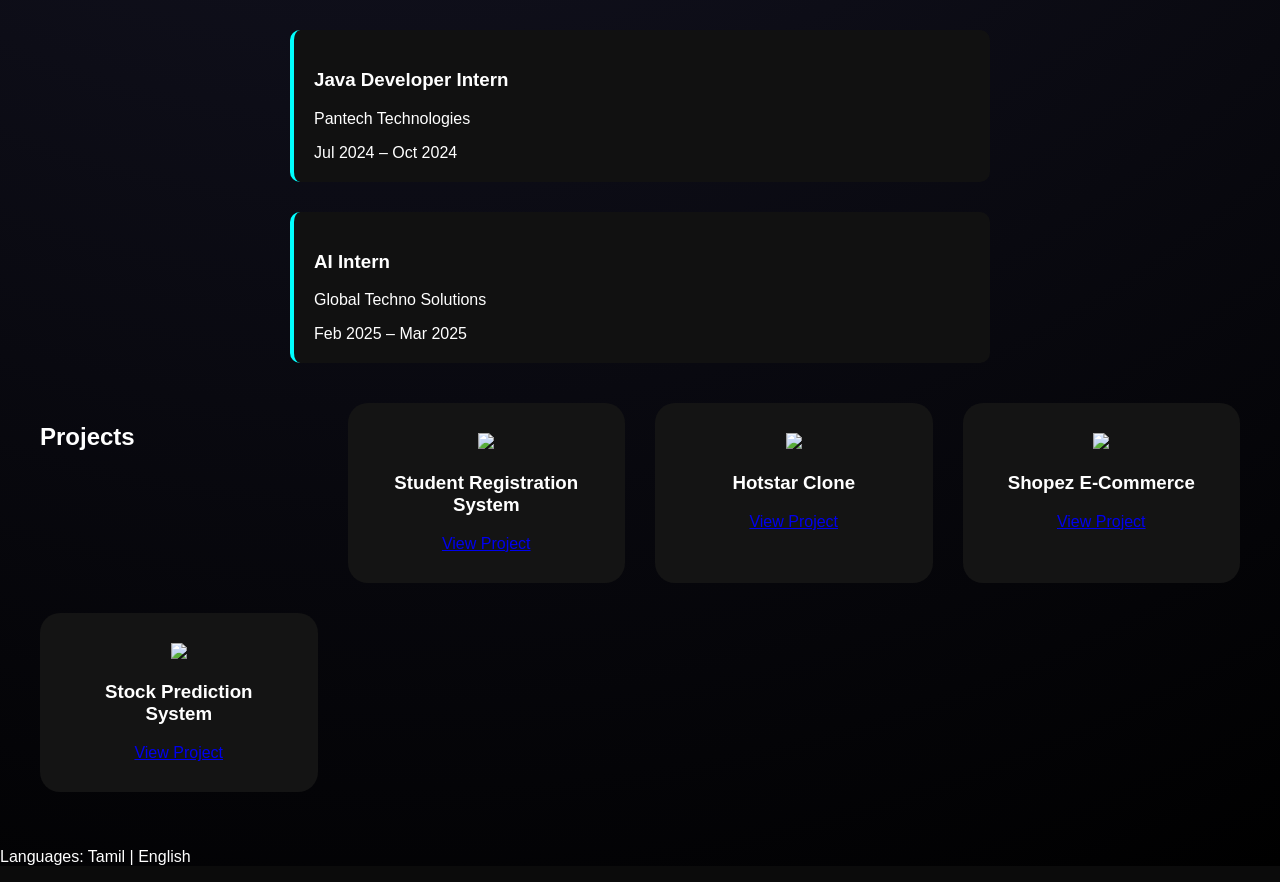
==== commit 668cc9b9: "Update index.html" ====
--- a/index.html
+++ b/index.html
@@ -3,7 +3,7 @@
 
 <head>
 
-<title>Naveen Kumar S| Portfolio</title>
+<title>Naveen Kumar S | Portfolio</title>
 
 <link rel="stylesheet" href="style.css">
 
@@ -31,11 +31,9 @@
 <h2>About Me</h2>
 
 <p>
-
 B.Tech Information Technology student with strong skills in software development,
 database management and programming (Java, Python).
 Quick learner focused on delivering efficient solutions.
-
 </p>
 
 </section>
@@ -48,33 +46,21 @@
 <div class="timeline">
 
 <div class="edu-card">
-
 <h3>B.Tech Information Technology</h3>
-
 <p>Loyola Institute of Technology</p>
-
 <span>2021 – 2025 | GPA 7.7</span>
-
 </div>
 
 <div class="edu-card">
-
 <h3>HSC</h3>
-
 <p>Victory Matriculation Higher Secondary School</p>
-
 <span>2020 – 2021 | 86%</span>
-
 </div>
 
 <div class="edu-card">
-
 <h3>SSLC</h3>
-
 <p>Victory Matriculation Higher Secondary School</p>
-
-<span>2018 – 2019 | 60%</span>
-
+<span>2018 – 2019 | 80%</span>
 </div>
 
 </div>
@@ -110,43 +96,27 @@
 <div class="timeline">
 
 <div class="edu-card">
-
 <h3>Digital Marketing Intern</h3>
-
 <p>Gumchak Technologies</p>
-
 <span>Aug 2022 – Sep 2022</span>
-
 </div>
 
 <div class="edu-card">
-
 <h3>Software Application Intern</h3>
-
 <p>Dikshi Technologies</p>
-
 <span>Aug 2023 – Sep 2023</span>
-
 </div>
 
 <div class="edu-card">
-
 <h3>Java Developer Intern</h3>
-
 <p>Pantech Technologies</p>
-
 <span>Jul 2024 – Oct 2024</span>
-
 </div>
 
 <div class="edu-card">
-
 <h3>AI Intern</h3>
-
 <p>Global Techno Solutions</p>
-
 <span>Feb 2025 – Mar 2025</span>
-
 </div>
 
 </div>
@@ -164,7 +134,7 @@
 
 <h3>Student Registration System</h3>
 
-<a href="projects/student.html">View Project</a>
+<a href="projects/student.html" target="_blank">View Project</a>
 
 </div>
 
@@ -174,7 +144,7 @@
 
 <h3>Hotstar Clone</h3>
 
-<a href="projects/hotstar.html">View Project</a>
+<a href="projects/hotstar.html" target="_blank">View Project</a>
 
 </div>
 
@@ -184,7 +154,7 @@
 
 <h3>Shopez E-Commerce</h3>
 
-<a href="projects/shopez.html">View Project</a>
+<a href="projects/shopez.html" target="_blank">View Project</a>
 
 </div>
 
@@ -194,20 +164,9 @@
 
 <h3>Stock Prediction System</h3>
 
-<a href="projects/stock.html">View Project</a>
+<a href="projects/stock.html" target="_blank">View Project</a>
 
 </div>
-
-</section>
-
-
-<section class="github">
-
-<h2>GitHub Stats</h2>
-
-<img src="https://github-readme-stats.vercel.app/api?username=YOURUSERNAME&show_icons=true&theme=tokyonight">
-
-<img src="https://github-readme-streak-stats.herokuapp.com/?user=YOURUSERNAME&theme=tokyonight">
 
 </section>
 
--- a/style.css
+++ b/style.css
@@ -1,90 +1,148 @@
 body{
+
 margin:0;
 font-family:Arial;
-background:#0f172a;
+background:#0b0b0b;
 color:white;
-scroll-behavior:smooth;
+
+opacity:0;
+transform:translateY(20px);
+transition:0.6s;
+
 }
 
-header{
-height:100vh;
-display:flex;
-flex-direction:column;
-justify-content:center;
-align-items:center;
-text-align:center;
-background:linear-gradient(120deg,#2563eb,#ef4444);
+body.loaded{
+
+opacity:1;
+transform:translateY(0);
+
 }
 
-.intro{
-max-width:600px;
-line-height:1.6;
+
+.hero{
+
+text-align:center;
+padding:80px;
+
 }
 
-.scroll{
-font-size:40px;
-text-decoration:none;
-margin-top:40px;
-color:white;
+.name{
+
+font-size:50px;
+background:linear-gradient(90deg,#00ffff,#4facfe);
+-webkit-background-clip:text;
+color:transparent;
+
 }
 
-section{
-padding:80px 20px;
-max-width:1000px;
-margin:auto;
+.role{
+
+font-size:20px;
+opacity:0.8;
+
 }
 
-.icons{
-display:flex;
-gap:40px;
-justify-content:center;
-font-size:40px;
-animation:float 6s infinite ease-in-out;
+.resume-btn{
+
+display:inline-block;
+margin-top:20px;
+padding:10px 25px;
+background:#00ffff;
+color:black;
+border-radius:10px;
+text-decoration:none;
+
+}
+
+
+.cloud-bg{
+
+position:fixed;
+width:100%;
+height:100%;
+
+background:radial-gradient(circle at 30% 30%,#1a1a2e,#000);
+
+z-index:-1;
+
+animation:cloudmove 30s linear infinite;
+
+}
+
+@keyframes cloudmove{
+
+0%{background-position:0 0}
+100%{background-position:1000px 500px}
+
+}
+
+
+.tech-icons img{
+
+width:60px;
+margin:20px;
+
+animation:float 4s infinite;
+
 }
 
 @keyframes float{
+
 0%{transform:translateY(0)}
-50%{transform:translateY(-20px)}
+50%{transform:translateY(-15px)}
 100%{transform:translateY(0)}
+
 }
 
-.project-grid{
+
+.projects{
+
 display:grid;
 grid-template-columns:repeat(auto-fit,minmax(250px,1fr));
 gap:30px;
+padding:40px;
+
 }
 
-.card{
-background:#1e293b;
+.project-card{
+
+background:#141414;
 padding:30px;
-border-radius:12px;
-text-decoration:none;
-color:white;
+border-radius:20px;
+text-align:center;
 transition:0.4s;
+
 }
 
-.card:hover{
+.project-card:hover{
+
 transform:translateY(-10px) scale(1.05);
-background:#2563eb;
+box-shadow:0 20px 60px rgba(0,255,255,0.4);
+
 }
 
-.resume{
-padding:15px 25px;
-background:#2563eb;
-border-radius:8px;
-text-decoration:none;
-color:white;
+.project-card img{
+
+width:70px;
+
 }
 
-footer{
-text-align:center;
-padding:20px;
+
+.timeline{
+
+max-width:700px;
+margin:auto;
+display:flex;
+flex-direction:column;
+gap:30px;
+
 }
 
-#loader{
-position:fixed;
-width:100%;
-height:100%;
-background:#0f172a;
-z-index:1000;
+.edu-card{
+
+background:#111;
+padding:20px;
+border-radius:10px;
+border-left:4px solid cyan;
+
 }
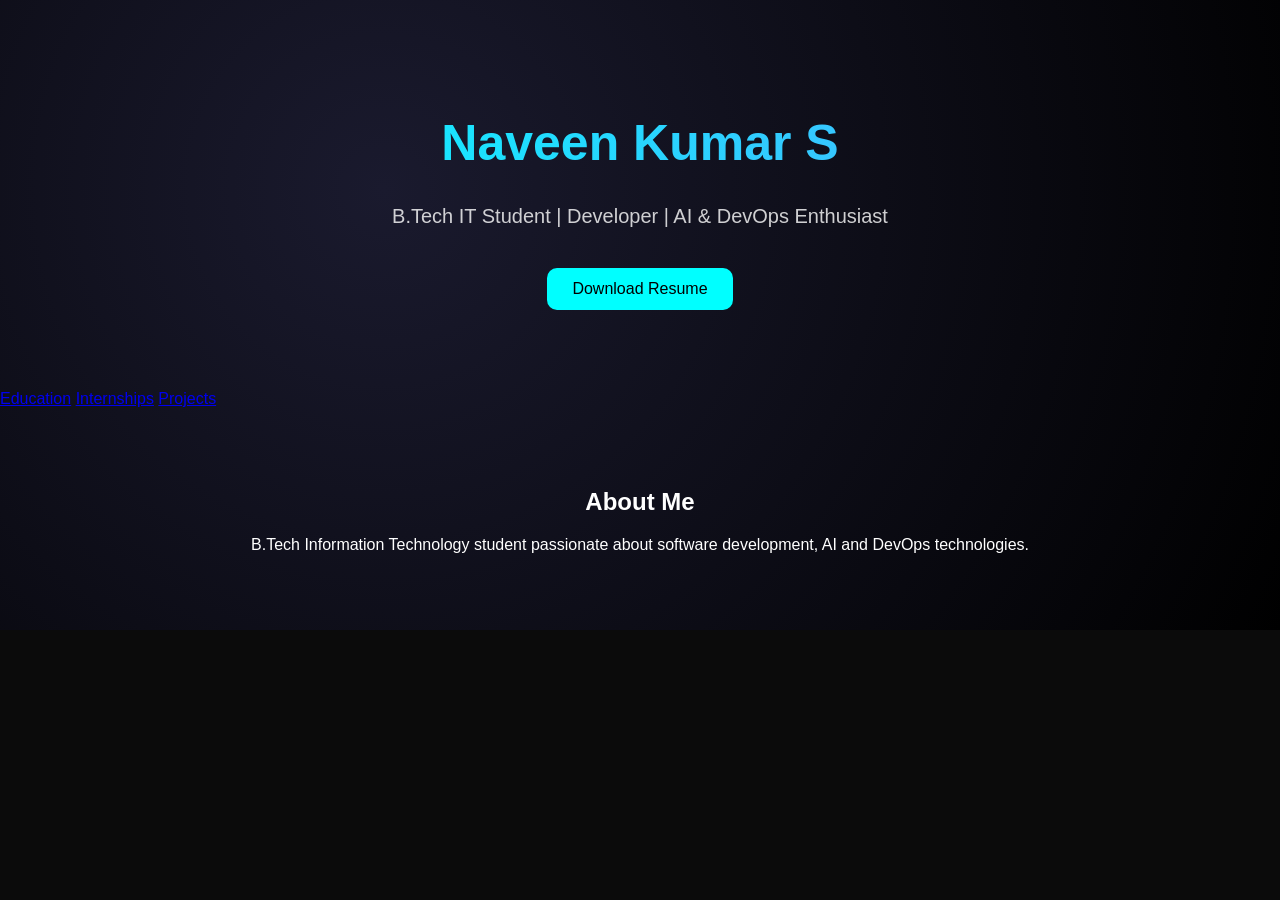
==== commit 529e4767: "Update index.html" ====
--- a/index.html
+++ b/index.html
@@ -3,10 +3,9 @@
 
 <head>
 
-<title>Naveen Kumar S | Portfolio</title>
+<title>Naveen Kumar S| Portfolio</title>
 
 <link rel="stylesheet" href="style.css">
-
 <script defer src="script.js"></script>
 
 </head>
@@ -26,157 +25,28 @@
 </header>
 
 
+<nav class="menu">
+
+<a href="education.html">Education</a>
+
+<a href="internships.html">Internships</a>
+
+<a href="projects.html">Projects</a>
+
+</nav>
+
+
 <section class="about">
 
 <h2>About Me</h2>
 
 <p>
-B.Tech Information Technology student with strong skills in software development,
-database management and programming (Java, Python).
-Quick learner focused on delivering efficient solutions.
+B.Tech Information Technology student passionate about software development,
+AI and DevOps technologies.
 </p>
 
 </section>
 
-
-<section class="education">
-
-<h2>Education</h2>
-
-<div class="timeline">
-
-<div class="edu-card">
-<h3>B.Tech Information Technology</h3>
-<p>Loyola Institute of Technology</p>
-<span>2021 – 2025 | GPA 7.7</span>
-</div>
-
-<div class="edu-card">
-<h3>HSC</h3>
-<p>Victory Matriculation Higher Secondary School</p>
-<span>2020 – 2021 | 86%</span>
-</div>
-
-<div class="edu-card">
-<h3>SSLC</h3>
-<p>Victory Matriculation Higher Secondary School</p>
-<span>2018 – 2019 | 80%</span>
-</div>
-
-</div>
-
-</section>
-
-
-<section class="skills">
-
-<h2>Tech Stack</h2>
-
-<div class="tech-icons">
-
-<img src="https://cdn.jsdelivr.net/gh/devicons/devicon/icons/python/python-original.svg">
-
-<img src="https://cdn.jsdelivr.net/gh/devicons/devicon/icons/java/java-original.svg">
-
-<img src="https://cdn.jsdelivr.net/gh/devicons/devicon/icons/html5/html5-original.svg">
-
-<img src="https://cdn.jsdelivr.net/gh/devicons/devicon/icons/css3/css3-original.svg">
-
-<img src="https://cdn.jsdelivr.net/gh/devicons/devicon/icons/javascript/javascript-original.svg">
-
-</div>
-
-</section>
-
-
-<section class="internships">
-
-<h2>Internships</h2>
-
-<div class="timeline">
-
-<div class="edu-card">
-<h3>Digital Marketing Intern</h3>
-<p>Gumchak Technologies</p>
-<span>Aug 2022 – Sep 2022</span>
-</div>
-
-<div class="edu-card">
-<h3>Software Application Intern</h3>
-<p>Dikshi Technologies</p>
-<span>Aug 2023 – Sep 2023</span>
-</div>
-
-<div class="edu-card">
-<h3>Java Developer Intern</h3>
-<p>Pantech Technologies</p>
-<span>Jul 2024 – Oct 2024</span>
-</div>
-
-<div class="edu-card">
-<h3>AI Intern</h3>
-<p>Global Techno Solutions</p>
-<span>Feb 2025 – Mar 2025</span>
-</div>
-
-</div>
-
-</section>
-
-
-<section class="projects">
-
-<h2>Projects</h2>
-
-<div class="project-card">
-
-<img src="https://img.icons8.com/color/96/form.png">
-
-<h3>Student Registration System</h3>
-
-<a href="projects/student.html" target="_blank">View Project</a>
-
-</div>
-
-<div class="project-card">
-
-<img src="https://img.icons8.com/color/96/netflix.png">
-
-<h3>Hotstar Clone</h3>
-
-<a href="projects/hotstar.html" target="_blank">View Project</a>
-
-</div>
-
-<div class="project-card">
-
-<img src="https://img.icons8.com/color/96/shopping-cart.png">
-
-<h3>Shopez E-Commerce</h3>
-
-<a href="projects/shopez.html" target="_blank">View Project</a>
-
-</div>
-
-<div class="project-card">
-
-<img src="https://img.icons8.com/color/96/combo-chart.png">
-
-<h3>Stock Prediction System</h3>
-
-<a href="projects/stock.html" target="_blank">View Project</a>
-
-</div>
-
-</section>
-
-
-<footer>
-
-<p>Languages: Tamil | English</p>
-
-</footer>
-
 </body>
 
 </html>
--- a/style.css
+++ b/style.css
@@ -17,7 +17,6 @@
 transform:translateY(0);
 
 }
-
 
 .hero{
 
@@ -46,14 +45,13 @@
 
 display:inline-block;
 margin-top:20px;
-padding:10px 25px;
+padding:12px 25px;
 background:#00ffff;
 color:black;
 border-radius:10px;
 text-decoration:none;
 
 }
-
 
 .cloud-bg{
 
@@ -76,12 +74,17 @@
 
 }
 
+section{
+
+padding:60px;
+text-align:center;
+
+}
 
 .tech-icons img{
 
 width:60px;
 margin:20px;
-
 animation:float 4s infinite;
 
 }
@@ -93,7 +96,6 @@
 100%{transform:translateY(0)}
 
 }
-
 
 .projects{
 
@@ -127,7 +129,6 @@
 
 }
 
-
 .timeline{
 
 max-width:700px;
@@ -146,3 +147,11 @@
 border-left:4px solid cyan;
 
 }
+
+footer{
+
+text-align:center;
+padding:40px;
+opacity:0.6;
+
+}
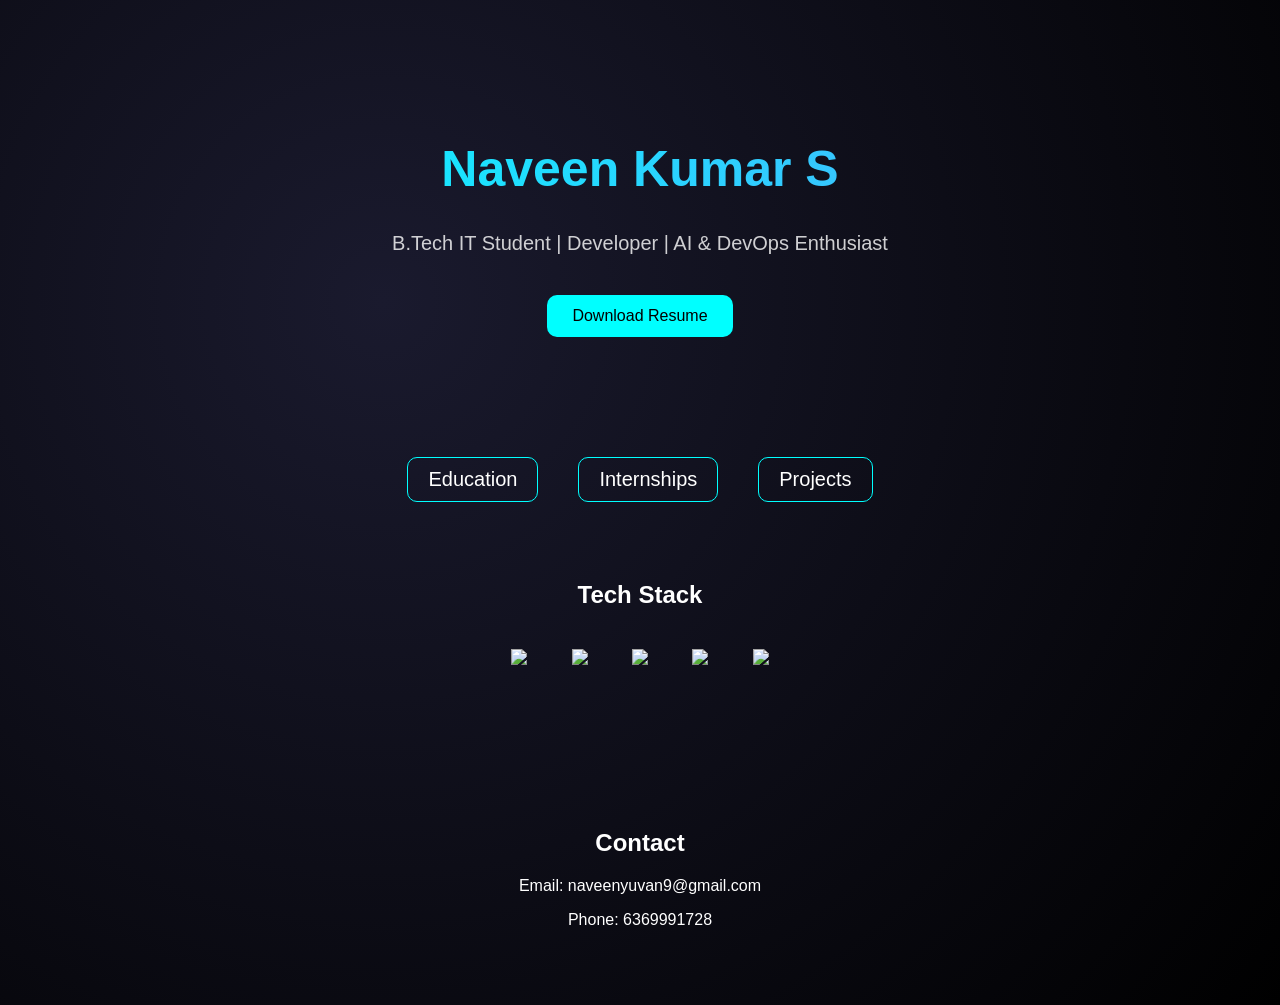
==== commit db5bf5d5: "Update index.html" ====
--- a/index.html
+++ b/index.html
@@ -3,7 +3,7 @@
 
 <head>
 
-<title>Naveen Kumar S| Portfolio</title>
+<title>Naveen Kumar | Portfolio</title>
 
 <link rel="stylesheet" href="style.css">
 <script defer src="script.js"></script>
@@ -28,22 +28,36 @@
 <nav class="menu">
 
 <a href="education.html">Education</a>
-
 <a href="internships.html">Internships</a>
-
 <a href="projects.html">Projects</a>
 
 </nav>
 
 
-<section class="about">
+<section class="skills">
 
-<h2>About Me</h2>
+<h2>Tech Stack</h2>
 
-<p>
-B.Tech Information Technology student passionate about software development,
-AI and DevOps technologies.
-</p>
+<div class="tech-icons">
+
+<img src="https://cdn.jsdelivr.net/gh/devicons/devicon/icons/python/python-original.svg">
+<img src="https://cdn.jsdelivr.net/gh/devicons/devicon/icons/java/java-original.svg">
+<img src="https://cdn.jsdelivr.net/gh/devicons/devicon/icons/html5/html5-original.svg">
+<img src="https://cdn.jsdelivr.net/gh/devicons/devicon/icons/css3/css3-original.svg">
+<img src="https://cdn.jsdelivr.net/gh/devicons/devicon/icons/javascript/javascript-original.svg">
+
+</div>
+
+</section>
+
+
+<section class="contact">
+
+<h2>Contact</h2>
+
+<p>Email: naveenyuvan9@gmail.com</p>
+
+<p>Phone: 6369991728</p>
 
 </section>
 
--- a/style.css
+++ b/style.css
@@ -155,3 +155,36 @@
 opacity:0.6;
 
 }
+
+.menu{
+
+display:flex;
+justify-content:center;
+gap:40px;
+margin-top:40px;
+
+}
+
+.menu a{
+
+color:white;
+font-size:20px;
+text-decoration:none;
+padding:10px 20px;
+border:1px solid cyan;
+border-radius:10px;
+transition:0.3s;
+
+}
+
+.menu a:hover{
+
+background:cyan;
+color:black;
+
+}
+
+h1{
+text-align:center;
+margin-top:60px;
+}
